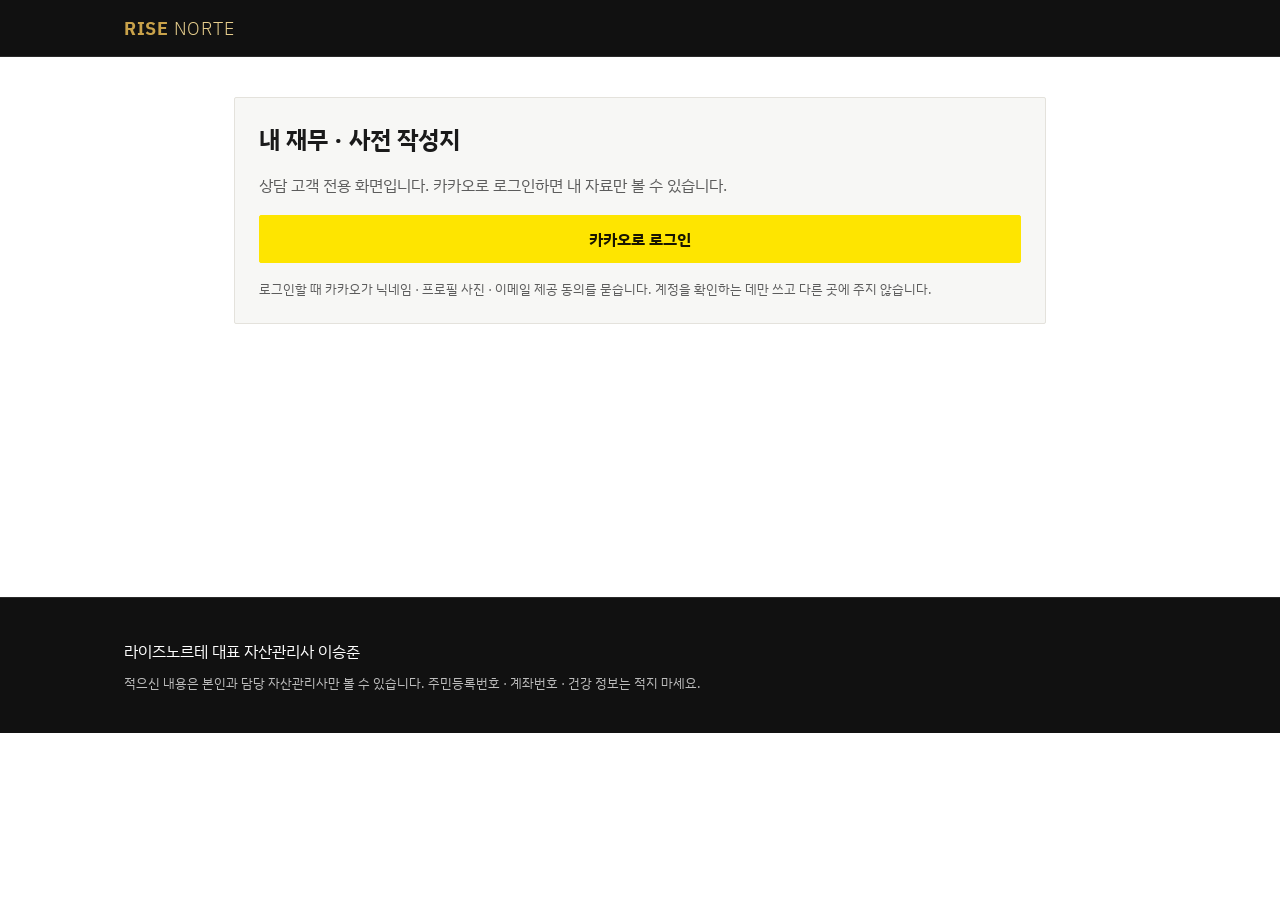
==== app/index.html @ 73eb0132 "배포본: 로그인 뒤 화면(app) 포함 Co-Authored-By: Claude Fable 5.2 <noreply@anthropic.com>" ====
<!doctype html>
<html lang="ko">
<head>
<meta charset="utf-8">
<meta name="viewport" content="width=device-width, initial-scale=1">
<meta name="robots" content="noindex, nofollow">
<title>라이즈노르테 · 내 재무</title>
<link rel="stylesheet" href="../assets/style.css">
<link rel="stylesheet" href="app.css">
</head>
<body>

<header class="top">
  <div class="wrap top-in">
    <a class="brand" href="../index.html" aria-label="라이즈노르테 처음으로"><b>RISE</b> <span>NORTE</span></a>
    <nav class="nav" aria-label="계정">
      <span class="who" id="who"></span>
      <button class="nav-btn" id="logout" type="button" hidden>로그아웃</button>
    </nav>
  </div>
</header>

<main class="wrap app" id="app" aria-live="polite">
  <p class="muted">불러오는 중입니다.</p>
</main>

<footer class="foot">
  <div class="wrap">
    <p>라이즈노르테 대표 자산관리사 이승준</p>
    <p class="foot-s">적으신 내용은 본인과 담당 자산관리사만 볼 수 있습니다. 주민등록번호 · 계좌번호 · 건강 정보는 적지 마세요.</p>
  </div>
</footer>

<script src="../assets/config.js"></script>
<script src="spec.js"></script>
<script src="app.js"></script>
</body>
</html>
---- assets/style.css ----
/* RISE NORTE 홈페이지 · 화이트 톤 + 블랙 골드 로고 (2026-11-18 사용자 결정)
   본문은 흰 바탕 · 먹색 글자, 로고가 있는 머리 · 바닥만 블랙 바탕에 골드.
   어두운 테마는 두지 않는다(항상 밝은 화면). 글꼴은 IBM Plex Sans KR. */
/* IBM Plex Sans KR · assets/fonts (SIL 오픈 폰트 라이선스 1.1 · @fontsource/ibm-plex-sans-kr 5.1.0)
   한글 파일을 먼저, 영문 파일을 뒤에 둔다(영문 · 숫자 · 기호는 뒤의 파일이 먼저 쓰인다). */
@font-face { font-family: "IBM Plex Sans KR"; font-style: normal; font-weight: 300; font-display: swap; src: url("fonts/ibm-plex-sans-kr-korean-300-normal.woff2") format("woff2"); }
@font-face { font-family: "IBM Plex Sans KR"; font-style: normal; font-weight: 300; font-display: swap; src: url("fonts/ibm-plex-sans-kr-latin-300-normal.woff2") format("woff2"); unicode-range: U+0000-00FF, U+0131, U+0152-0153, U+02BB-02BC, U+02C6, U+02DA, U+02DC, U+2000-206F, U+20AC, U+2122, U+2191, U+2193, U+2212, U+2215, U+FEFF, U+FFFD; }
@font-face { font-family: "IBM Plex Sans KR"; font-style: normal; font-weight: 400; font-display: swap; src: url("fonts/ibm-plex-sans-kr-korean-400-normal.woff2") format("woff2"); }
@font-face { font-family: "IBM Plex Sans KR"; font-style: normal; font-weight: 400; font-display: swap; src: url("fonts/ibm-plex-sans-kr-latin-400-normal.woff2") format("woff2"); unicode-range: U+0000-00FF, U+0131, U+0152-0153, U+02BB-02BC, U+02C6, U+02DA, U+02DC, U+2000-206F, U+20AC, U+2122, U+2191, U+2193, U+2212, U+2215, U+FEFF, U+FFFD; }
@font-face { font-family: "IBM Plex Sans KR"; font-style: normal; font-weight: 600; font-display: swap; src: url("fonts/ibm-plex-sans-kr-korean-600-normal.woff2") format("woff2"); }
@font-face { font-family: "IBM Plex Sans KR"; font-style: normal; font-weight: 600; font-display: swap; src: url("fonts/ibm-plex-sans-kr-latin-600-normal.woff2") format("woff2"); unicode-range: U+0000-00FF, U+0131, U+0152-0153, U+02BB-02BC, U+02C6, U+02DA, U+02DC, U+2000-206F, U+20AC, U+2122, U+2191, U+2193, U+2212, U+2215, U+FEFF, U+FFFD; }
@font-face { font-family: "IBM Plex Sans KR"; font-style: normal; font-weight: 700; font-display: swap; src: url("fonts/ibm-plex-sans-kr-korean-700-normal.woff2") format("woff2"); }
@font-face { font-family: "IBM Plex Sans KR"; font-style: normal; font-weight: 700; font-display: swap; src: url("fonts/ibm-plex-sans-kr-latin-700-normal.woff2") format("woff2"); unicode-range: U+0000-00FF, U+0131, U+0152-0153, U+02BB-02BC, U+02C6, U+02DA, U+02DC, U+2000-206F, U+20AC, U+2122, U+2191, U+2193, U+2212, U+2215, U+FEFF, U+FFFD; }

:root {
  color-scheme: light;
  --surface: #FFFFFF;
  --surface-raised: #F7F7F5;
  --ink: #1A1A1A;
  --ink-muted: #5C5C5C;
  --accent: #8A6A1F;
  --line: #E4E2DC;
  --negative: #B5481A;
  --btn-bg: #1A1A1A;
  --btn-bg-hover: #3A3A3A;
  --btn-ink: #FFFFFF;
  --focus: #C9A24A;

  /* 로고가 있는 면(머리 · 바닥): 블랙 골드 */
  --hero-bg: #111111;
  --hero-raised: #1E1E1E;
  --hero-line: #2A2A2A;
  --on-hero: #FFFFFF;
  --on-hero-muted: #BDBDBD;
  --hero-accent: #C9A24A;
  --hero-accent-strong: #E6CD8C;
  --cta-bg: #C9A24A;
  --cta-bg-hover: #E6CD8C;
  --cta-ink: #111111;

  --space-2: 8px;
  --space-4: 16px;
  --space-6: 24px;
  --space-10: 40px;
  --radius-sm: 2px;
  --radius-md: 2px;
  --radius-lg: 2px;

  --font-display: "IBM Plex Sans KR", "Apple SD Gothic Neo", "Malgun Gothic", system-ui, sans-serif;
  --font-sans: "IBM Plex Sans KR", "Apple SD Gothic Neo", "Malgun Gothic", system-ui, sans-serif;
}

/* 후킹 구역은 흰 바탕: 같은 변수를 밝은 값으로 바꿔 쓴다 */
.hero {
  --hero-bg: var(--surface);
  --hero-raised: var(--surface-raised);
  --hero-line: var(--line);
  --on-hero: var(--ink);
  --on-hero-muted: var(--ink-muted);
  --hero-accent: var(--accent);
  --hero-accent-strong: var(--ink);
  --cta-bg: var(--btn-bg);
  --cta-bg-hover: var(--btn-bg-hover);
  --cta-ink: var(--btn-ink);
  border-bottom: 1px solid var(--line);
}

* { box-sizing: border-box; }
html { scroll-behavior: smooth; scroll-padding-top: 72px; -webkit-text-size-adjust: 100%; }
@media (prefers-reduced-motion: reduce) { html { scroll-behavior: auto; } }

body {
  margin: 0;
  background: var(--surface);
  color: var(--ink);
  font-family: var(--font-sans);
  font-size: 16px;
  line-height: 27px;
  word-break: keep-all;
  overflow-wrap: anywhere;
}
h1, h2, h3, p, ul, ol, dl, dd, fieldset, blockquote { margin: 0; padding: 0; }
ul, ol { list-style: none; }
fieldset { border: 0; min-width: 0; }
a { color: inherit; }
[hidden] { display: none !important; }

.wrap { max-width: 1080px; margin: 0 auto; padding: 0 var(--space-6); }
.wrap.narrow { max-width: 680px; }
.skip { position: absolute; left: -9999px; }
.skip:focus { left: var(--space-4); top: var(--space-4); z-index: 20; background: var(--surface-raised); padding: var(--space-2) var(--space-4); }

:focus-visible { outline: 3px solid var(--focus); outline-offset: 2px; }

/* 머리 */
.top { position: sticky; top: 0; z-index: 10; background: var(--hero-bg); color: var(--on-hero); border-bottom: 1px solid var(--hero-line); }
.top-in { display: flex; align-items: center; justify-content: space-between; gap: var(--space-4); min-height: 56px; }
.brand { font-family: var(--font-display); letter-spacing: 0.04em; font-size: 18px; text-decoration: none; white-space: nowrap; color: var(--hero-accent); }
.brand b { font-weight: 700; }
.brand span { font-weight: 300; color: var(--hero-accent-strong); }
.nav { display: flex; align-items: center; gap: var(--space-2); overflow-x: auto; scrollbar-width: none; }
.nav::-webkit-scrollbar { display: none; }
.nav a { text-decoration: none; font-size: 14px; padding: 6px 10px; border-radius: var(--radius-md); white-space: nowrap; color: var(--on-hero-muted); }
.nav a:hover { color: var(--on-hero); }
.nav .nav-cta { background: var(--cta-bg); color: var(--cta-ink); font-weight: 700; }
.nav .nav-cta:hover { background: var(--cta-bg-hover); color: var(--cta-ink); }

/* 공통 */
.overline { font-family: var(--font-display); font-size: 12px; line-height: 16px; font-weight: 600; letter-spacing: 0.24em; text-transform: uppercase; color: var(--accent); margin-bottom: var(--space-4); }
h1 { font-size: 32px; line-height: 42px; font-weight: 700; }
h2 { font-size: 24px; line-height: 34px; font-weight: 700; }
h3 { font-size: 18px; line-height: 28px; font-weight: 600; }
.src { font-size: 13px; line-height: 20px; color: var(--ink-muted); }
.figure { font-family: var(--font-display); font-size: 40px; line-height: 44px; font-weight: 700; }

.btn { display: inline-flex; align-items: center; justify-content: center; min-height: 48px; padding: 0 var(--space-6); border-radius: var(--radius-md); border: 1px solid transparent; font: inherit; font-weight: 700; text-decoration: none; cursor: pointer; }
.btn-gold { background: var(--cta-bg); color: var(--cta-ink); }
.btn-gold:hover { background: var(--cta-bg-hover); }
.btn-line { border-color: var(--hero-accent); color: var(--hero-accent-strong); }
.btn-line:hover { background: var(--hero-raised); }
.btn-main { background: var(--btn-bg); color: var(--btn-ink); }
.btn-main:hover { background: var(--btn-bg-hover); }
.btn-line-dark { background: transparent; border-color: var(--ink); color: var(--ink); }
.btn-wide { width: 100%; }

/* 1. 후킹 */
.hero { background: var(--hero-bg); color: var(--on-hero); padding: 64px 0 56px; }
.hero .overline { color: var(--hero-accent); }
.hero h1 { font-size: clamp(32px, 6vw, 52px); line-height: 1.25; }
.hero .lede { margin-top: var(--space-4); max-width: 560px; color: var(--on-hero-muted); font-size: 18px; line-height: 30px; }
.actions { display: flex; flex-wrap: wrap; gap: var(--space-4); margin-top: var(--space-6); }
.stats { display: grid; grid-template-columns: repeat(3, 1fr); gap: var(--space-6); margin-top: 56px; }
.stats li { background: var(--hero-raised); border-top: 2px solid var(--hero-accent); border-radius: var(--radius-sm); padding: var(--space-6); }
.stats .figure { color: var(--hero-accent-strong); font-size: clamp(28px, 3.2vw, 40px); }
.stats .figure small { font-size: 22px; font-weight: 600; }
.stat-t { margin: var(--space-4) 0; }
.hero .src { color: var(--on-hero-muted); }
.hero-close { margin-top: var(--space-10); padding-left: var(--space-4); border-left: 2px solid var(--hero-accent); max-width: 760px; }

/* 구역 */
.sec { padding: 72px 0; }
.sec-alt { background: var(--surface-raised); border-top: 1px solid var(--line); border-bottom: 1px solid var(--line); }
.sec-lede { margin: var(--space-2) 0 var(--space-10); color: var(--ink-muted); max-width: 640px; }
.sec > .wrap > .src { margin-top: var(--space-4); }

.card { background: var(--surface-raised); border: 1px solid var(--line); border-radius: var(--radius-md); padding: var(--space-6); }
.sec-alt .card { background: var(--surface); }
.card h3 { margin-bottom: var(--space-4); }
.plain li { padding: 6px 0 6px 18px; position: relative; }
.plain li::before { content: ""; position: absolute; left: 2px; top: 17px; width: 6px; height: 6px; background: var(--accent); transform: rotate(45deg); }
.plain b { margin-right: var(--space-2); }
.grid2 { display: grid; grid-template-columns: 1fr 1fr; gap: var(--space-6); margin-top: var(--space-6); }
.grid3 { display: grid; grid-template-columns: repeat(3, 1fr); gap: var(--space-6); margin-top: var(--space-6); }

/* 2. 자가 점검 */
.checks { display: grid; grid-template-columns: 1fr 1fr; gap: var(--space-4); }
.check { display: flex; align-items: center; gap: var(--space-4); padding: var(--space-4) var(--space-6); min-height: 76px; background: var(--surface-raised); border: 1px solid var(--line); border-radius: var(--radius-md); cursor: pointer; font-weight: 600; position: relative; }
.check input { position: absolute; opacity: 0; width: 100%; height: 100%; left: 0; top: 0; margin: 0; cursor: pointer; }
.check .num { font-family: var(--font-display); font-weight: 700; color: var(--accent); flex: none; }
.check:has(input:checked) { border-color: var(--ink); box-shadow: inset 0 0 0 1px var(--ink); }
.check:has(input:checked) .num::after { content: " ✓"; }
.check:has(input:focus-visible) { outline: 3px solid var(--focus); outline-offset: 2px; }
.result { margin-top: var(--space-6); padding: var(--space-6); border: 1px dashed var(--line); border-radius: var(--radius-md); display: flex; flex-wrap: wrap; align-items: center; justify-content: space-between; gap: var(--space-4); color: var(--ink-muted); }
.result.on { border: 1px solid var(--line); border-left: 4px solid var(--accent); background: var(--surface-raised); color: var(--ink); }
.result.on .result-t { font-weight: 600; font-size: 18px; line-height: 28px; }
.result-t { flex: 1 1 320px; }

/* 3. 진행 방식 */
.steps { display: grid; grid-template-columns: repeat(5, 1fr); gap: var(--space-4); }
.steps li { background: var(--surface); border: 1px solid var(--line); border-top: 2px solid var(--accent); border-radius: var(--radius-sm); padding: var(--space-4); }
.step-n { font-family: var(--font-display); font-weight: 700; color: var(--accent); }
.steps p:last-child { color: var(--ink-muted); font-size: 14px; line-height: 22px; margin-top: 4px; }
.fee { margin-bottom: var(--space-4); }
.card-no { border-top: 2px solid var(--negative); }
.notice { margin-top: var(--space-6); padding: var(--space-6); border-left: 4px solid var(--accent); background: var(--surface); }
.notice h3 { margin-bottom: var(--space-2); }

/* 4. 사례 */
.filters { display: flex; flex-wrap: wrap; gap: var(--space-4); margin-bottom: var(--space-4); }
.filter { display: flex; flex-direction: column; gap: 4px; font-size: 13px; line-height: 20px; color: var(--ink-muted); flex: 1 1 140px; max-width: 240px; }
.count { font-size: 13px; color: var(--ink-muted); margin-bottom: var(--space-4); }
.case-list { display: grid; gap: var(--space-6); }
.case { background: var(--surface-raised); border: 1px solid var(--line); border-radius: var(--radius-md); padding: var(--space-6); display: grid; gap: var(--space-4); }
.case-head { display: flex; flex-wrap: wrap; align-items: flex-start; gap: var(--space-2) var(--space-4); }
.case-head h3 { font-size: 20px; line-height: 30px; flex: 1 1 260px; }
.badge { flex: none; margin-top: 3px; font-size: 13px; line-height: 20px; font-weight: 700; padding: 2px 10px; border: 1px solid var(--accent); color: var(--accent); border-radius: var(--radius-sm); }
.meta, .tags { display: flex; flex-wrap: wrap; gap: var(--space-2); }
.meta li { font-size: 13px; line-height: 20px; padding: 3px 10px; background: var(--surface); border: 1px solid var(--line); border-radius: var(--radius-sm); color: var(--ink-muted); }
.case-body { display: grid; gap: var(--space-2); }
.case-body b { display: inline-block; min-width: 44px; margin-right: var(--space-2); color: var(--accent); }
.ba { display: grid; grid-template-columns: repeat(3, 1fr); gap: var(--space-4); }
.ba > div { border-top: 2px solid var(--accent); background: var(--surface); padding: var(--space-4); border-radius: var(--radius-sm); }
.ba dt { font-size: 13px; line-height: 20px; color: var(--ink-muted); }
.ba dd { font-weight: 700; margin-top: 4px; }
.ba .before { color: var(--ink-muted); font-weight: 400; }
.ba .arrow { margin: 0 6px; color: var(--accent); }
.tagrow { display: flex; flex-wrap: wrap; align-items: baseline; gap: var(--space-2) var(--space-4); }
.tagrow-t { font-size: 13px; font-weight: 700; color: var(--ink-muted); flex: none; }
.tags li { font-size: 13px; line-height: 20px; padding: 2px 10px; border: 1px solid var(--line); border-radius: var(--radius-sm); }
.tags-solid li { border-color: var(--ink); font-weight: 600; }
.review { border-left: 2px solid var(--accent); padding-left: var(--space-4); }
.empty { padding: var(--space-10) var(--space-6); text-align: center; color: var(--ink-muted); border: 1px dashed var(--line); border-radius: var(--radius-md); }

/* 5. 상담 신청 */
.preview-flag { margin-bottom: var(--space-6); padding: var(--space-4); border: 1px solid var(--accent); border-radius: var(--radius-md); color: var(--accent); font-size: 14px; line-height: 22px; font-weight: 600; }
.form { display: grid; gap: var(--space-6); }
.field { display: grid; gap: var(--space-2); }
.field > label, .field > legend { font-weight: 600; }
legend { padding: 0; margin-bottom: var(--space-2); }
em { font-style: normal; font-size: 13px; color: var(--negative); margin-left: 4px; font-weight: 600; }
.opt { font-size: 13px; color: var(--ink-muted); font-weight: 400; margin-left: 4px; }
.sub { display: block; font-size: 13px; line-height: 20px; color: var(--ink-muted); }
input[type="text"], input[type="tel"], input[type="date"], select {
  width: 100%; min-height: 48px; padding: 0 var(--space-4);
  font: inherit; font-size: 16px; color: var(--ink);
  background: var(--surface); border: 1px solid var(--line); border-radius: var(--radius-md);
  color-scheme: light;
}
.sec-alt input[type="text"], .sec-alt input[type="tel"], .sec-alt input[type="date"], .sec-alt select { border-color: var(--ink-muted); }
[aria-invalid="true"] { border-color: var(--negative) !important; }
.err { font-size: 13px; line-height: 20px; color: var(--negative); font-weight: 600; }
.row2 { display: grid; grid-template-columns: 1fr 1fr; gap: var(--space-4); }
.chips { display: flex; flex-wrap: wrap; gap: var(--space-2); }
.chips label { position: relative; }
.chips input { position: absolute; opacity: 0; inset: 0; width: 100%; height: 100%; margin: 0; cursor: pointer; }
.chips span { display: inline-flex; align-items: center; min-height: 44px; padding: 0 var(--space-4); border: 1px solid var(--ink-muted); border-radius: var(--radius-md); font-size: 15px; }
.chips input:checked + span { background: var(--btn-bg); color: var(--btn-ink); border-color: var(--btn-bg); font-weight: 600; }
.chips input:focus-visible + span { outline: 3px solid var(--focus); outline-offset: 2px; }
.from-check { font-size: 13px; line-height: 20px; color: var(--ink-muted); }
.consent { padding: var(--space-6); background: var(--surface); border: 1px solid var(--line); border-radius: var(--radius-md); display: grid; gap: var(--space-4); }
.consent dl, .done dl { display: grid; grid-template-columns: 88px 1fr; gap: 6px var(--space-4); font-size: 14px; line-height: 22px; }
.consent dt, .done dt { color: var(--ink-muted); }
.agree { display: flex; gap: var(--space-2); align-items: flex-start; font-weight: 600; cursor: pointer; }
.agree input { width: 22px; height: 22px; margin: 3px 0 0; flex: none; accent-color: var(--accent); }
.done { padding: var(--space-6); background: var(--surface); border: 1px solid var(--line); border-left: 4px solid var(--accent); border-radius: var(--radius-md); display: grid; gap: var(--space-4); justify-items: start; }
.done dl { width: 100%; }

/* 바닥 */
.foot { background: var(--hero-bg); color: var(--on-hero); padding: var(--space-10) 0; border-top: 1px solid var(--hero-line); }
.brand-foot { margin-bottom: var(--space-2); }
.foot-s { font-size: 13px; line-height: 20px; color: var(--on-hero-muted); margin-top: var(--space-2); }

/* 좁은 화면 */
@media (max-width: 900px) {
  .steps { grid-template-columns: repeat(2, 1fr); }
  .grid3 { grid-template-columns: 1fr; }
  .stats { grid-template-columns: 1fr; gap: var(--space-4); margin-top: var(--space-10); }
  .stats .figure { font-size: 40px; }
}
@media (max-width: 640px) {
  .wrap { padding: 0 var(--space-4); }
  .hero { padding: 48px 0 40px; }
  .sec { padding: 48px 0; }
  .sec-lede { margin-bottom: var(--space-6); }
  .checks, .grid2, .ba { grid-template-columns: 1fr; }
  .steps { grid-template-columns: 1fr; }
  .steps li { display: grid; grid-template-columns: 44px 1fr; column-gap: var(--space-2); }
  .steps li p:last-child { grid-column: 2; }
  .check { padding: var(--space-4); }
  .top-in { gap: var(--space-2); }
  .nav { gap: 2px; }
  .nav a:not(.nav-cta) { padding: 6px 4px; font-size: 13px; }
  .nav .nav-cta { padding: 6px 8px; margin-left: 4px; }
  .brand { font-size: 15px; }
  .actions .btn { flex: 1 1 100%; }
  .case, .card, .consent { padding: var(--space-4); }
  .stat-t br, .hero h1 br { display: none; }
}
@media (max-width: 380px) {
  .row2 { grid-template-columns: 1fr; }
  .brand { font-size: 15px; }
}
---- app/app.css ----
/* 로그인 뒤 화면. 색 · 간격은 ../assets/style.css 의 변수를 그대로 쓴다. */
.app { padding-top: var(--space-10); padding-bottom: 72px; min-height: 60vh; max-width: 860px; }
.muted { color: var(--ink-muted); }
.who { font-size: 13px; color: var(--on-hero-muted); white-space: nowrap; overflow: hidden; text-overflow: ellipsis; max-width: 40vw; }
.nav-btn { font: inherit; font-size: 13px; padding: 6px 10px; background: transparent; color: var(--on-hero); border: 1px solid var(--hero-line); border-radius: var(--radius-md); cursor: pointer; }

.panel { background: var(--surface-raised); border: 1px solid var(--line); border-radius: var(--radius-md); padding: var(--space-6); display: grid; gap: var(--space-4); }
.panel h1 { font-size: 24px; line-height: 34px; }
.panel h2 { font-size: 20px; line-height: 30px; }
.btn-kakao { background: #FEE500; color: #191600; border-color: #FEE500; }
.msg { padding: var(--space-4); border-left: 4px solid var(--accent); background: var(--surface-raised); }
.msg.bad { border-left-color: var(--negative); color: var(--negative); font-weight: 600; }

/* 단계 */
.steps-nav { display: flex; gap: var(--space-2); overflow-x: auto; scrollbar-width: none; margin-bottom: var(--space-4); }
.steps-nav button { flex: none; font: inherit; font-size: 14px; white-space: nowrap; padding: 8px 12px; background: var(--surface); color: var(--ink-muted); border: 1px solid var(--line); border-radius: var(--radius-md); cursor: pointer; }
.steps-nav button[aria-current="step"] { background: var(--btn-bg); color: var(--btn-ink); border-color: var(--btn-bg); font-weight: 700; }
.steps-nav button.done::after { content: " ✓"; }
.step-head { display: flex; flex-wrap: wrap; align-items: baseline; justify-content: space-between; gap: var(--space-2); margin-bottom: var(--space-4); }
.step-head p { font-size: 13px; color: var(--ink-muted); }

.sec-box { border: 1px solid var(--line); border-radius: var(--radius-md); margin-bottom: var(--space-4); }
.sec-box > summary { cursor: pointer; padding: var(--space-4); font-weight: 700; display: flex; justify-content: space-between; gap: var(--space-4); list-style: none; }
.sec-box > summary::-webkit-details-marker { display: none; }
.sec-box > summary .sum { color: var(--accent); font-weight: 700; white-space: nowrap; }
.sec-box .sec-note { padding: 0 var(--space-4) var(--space-2); font-size: 13px; color: var(--ink-muted); }
.rows { display: grid; }
.row { display: grid; grid-template-columns: 1fr 132px; gap: var(--space-4); align-items: center; padding: 10px var(--space-4); border-top: 1px solid var(--line); }
.row label { font-size: 15px; line-height: 22px; }
.row small { display: block; font-size: 12px; line-height: 18px; color: var(--ink-muted); }
.row input[type="number"], .row input[type="text"], .row select, .wide input, .wide select, .wide textarea {
  width: 100%; min-height: 44px; padding: 0 12px; font: inherit; font-size: 16px; color: var(--ink);
  background: var(--surface); border: 1px solid var(--ink-muted); border-radius: var(--radius-md);
}
.row input[type="number"] { text-align: right; }
.row.auto input { background: var(--surface-raised); border-style: dashed; }
.row.ref { background: var(--surface-raised); }
.wide { display: grid; gap: 6px; padding: 10px var(--space-4); border-top: 1px solid var(--line); }
.wide textarea { min-height: 76px; padding: 10px 12px; resize: vertical; }
.debt { grid-template-columns: 1fr; }
.debt .cols { display: grid; grid-template-columns: repeat(4, 1fr); gap: var(--space-2); }
.debt .cols span { font-size: 12px; color: var(--ink-muted); }

.totals { border: 1px solid var(--line); border-top: 2px solid var(--accent); border-radius: var(--radius-sm); margin: var(--space-4) 0; }
.totals div { display: flex; justify-content: space-between; gap: var(--space-4); padding: 8px var(--space-4); border-top: 1px solid var(--line); }
.totals div:first-child { border-top: 0; }
.totals b { white-space: nowrap; }
.totals .big { font-weight: 700; background: var(--surface-raised); }

.goal { border-top: 1px solid var(--line); padding: var(--space-4); display: grid; gap: var(--space-2); }
.goal .cols { display: grid; grid-template-columns: 1.4fr 1fr 1fr 1fr; gap: var(--space-2); }
.goal .cols label { font-size: 12px; color: var(--ink-muted); display: grid; gap: 4px; }
.goal .cols input, .goal .cols select { width: 100%; min-height: 44px; padding: 0 10px; font: inherit; font-size: 16px; border: 1px solid var(--ink-muted); border-radius: var(--radius-md); background: var(--surface); color: var(--ink); }
.link-btn { font: inherit; font-size: 13px; background: none; border: 0; color: var(--accent); text-decoration: underline; cursor: pointer; padding: 4px 0; justify-self: start; }

.q { border-top: 1px solid var(--line); padding: var(--space-4); display: grid; gap: var(--space-2); }
.q p { font-weight: 600; }
.q .opts { display: flex; flex-wrap: wrap; gap: var(--space-2); }
.q .opts label { position: relative; }
.q .opts input { position: absolute; opacity: 0; inset: 0; width: 100%; height: 100%; margin: 0; cursor: pointer; }
.q .opts span { display: inline-flex; align-items: center; min-height: 44px; padding: 0 12px; border: 1px solid var(--ink-muted); border-radius: var(--radius-md); font-size: 15px; }
.q .opts input:checked + span { background: var(--btn-bg); color: var(--btn-ink); border-color: var(--btn-bg); font-weight: 600; }
.q .opts input:focus-visible + span { outline: 3px solid var(--focus); outline-offset: 2px; }

.ev { border-top: 1px solid var(--line); padding: var(--space-4); display: grid; gap: var(--space-2); }
.ev summary { cursor: pointer; font-weight: 600; }
.ev ol { margin: var(--space-2) 0 0 20px; padding: 0; list-style: decimal; font-size: 14px; line-height: 22px; }
.ev .tip { font-size: 13px; color: var(--ink-muted); }
.tag { display: inline-block; font-size: 12px; padding: 1px 8px; border: 1px solid var(--accent); color: var(--accent); border-radius: var(--radius-sm); margin-right: 6px; }

.savebar { position: sticky; bottom: 0; background: var(--surface); border-top: 1px solid var(--line); padding: var(--space-4) 0; display: flex; flex-wrap: wrap; align-items: center; gap: var(--space-4); margin-top: var(--space-6); }
.savebar .state { font-size: 13px; color: var(--ink-muted); flex: 1 1 160px; }
.savebar .state.dirty { color: var(--negative); font-weight: 600; }

.ratio { display: grid; grid-template-columns: 1fr auto; gap: 2px var(--space-4); padding: 10px var(--space-4); border-top: 1px solid var(--line); }
.ratio small { grid-column: 1 / -1; font-size: 12px; color: var(--ink-muted); }
.ratio b { white-space: nowrap; }

/* 담당자 */
.clients { width: 100%; border-collapse: collapse; font-size: 14px; }
.clients th, .clients td { text-align: left; padding: 10px 8px; border-bottom: 1px solid var(--line); vertical-align: middle; }
.clients th { font-size: 12px; color: var(--ink-muted); font-weight: 600; }
.clients select { min-height: 36px; font: inherit; font-size: 14px; border: 1px solid var(--ink-muted); border-radius: var(--radius-md); background: var(--surface); color: var(--ink); }
.table-wrap { overflow-x: auto; }
.tabs { display: flex; gap: var(--space-2); margin-bottom: var(--space-6); }
.tabs button { font: inherit; padding: 8px 14px; background: var(--surface); border: 1px solid var(--line); border-radius: var(--radius-md); cursor: pointer; color: var(--ink-muted); }
.tabs button[aria-pressed="true"] { background: var(--btn-bg); color: var(--btn-ink); border-color: var(--btn-bg); font-weight: 700; }
.kv { display: grid; grid-template-columns: 150px 1fr; gap: 6px var(--space-4); font-size: 14px; padding: var(--space-4); }
.kv dt { color: var(--ink-muted); }

@media (max-width: 640px) {
  .row { grid-template-columns: 1fr 112px; gap: var(--space-2); padding: 10px 12px; }
  .wide, .goal, .q, .ev { padding-left: 12px; padding-right: 12px; }
  .debt .cols, .goal .cols { grid-template-columns: 1fr 1fr; }
  .panel { padding: var(--space-4); }
  .kv { grid-template-columns: 1fr; }
}
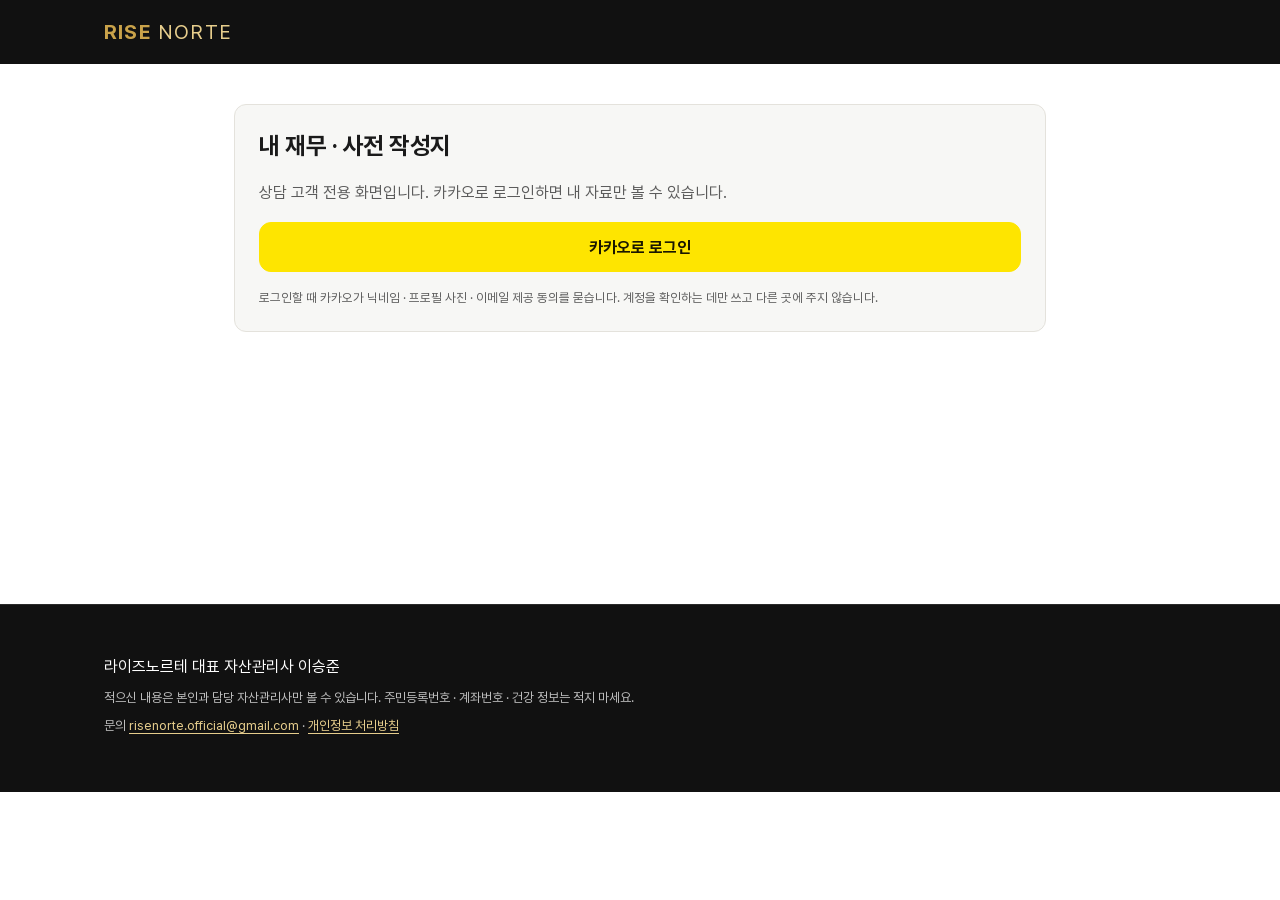
==== commit cceddbbd: "확인용 배포 갱신: 개인정보 처리방침 Co-Authored-By: Claude Fable 5.2 <noreply@anthropic.com>" ====
--- a/app/index.html
+++ b/app/index.html
@@ -28,6 +28,7 @@
   <div class="wrap">
     <p>라이즈노르테 대표 자산관리사 이승준</p>
     <p class="foot-s">적으신 내용은 본인과 담당 자산관리사만 볼 수 있습니다. 주민등록번호 · 계좌번호 · 건강 정보는 적지 마세요.</p>
+    <p class="foot-s">문의 <a href="mailto:risenorte.official@gmail.com">risenorte.official@gmail.com</a> · <a href="../index.html#privacy">개인정보 처리방침</a></p>
   </div>
 </footer>
 
--- a/assets/style.css
+++ b/assets/style.css
@@ -1,17 +1,13 @@
-/* RISE NORTE 홈페이지 · 화이트 톤 + 블랙 골드 로고 (2026-11-18 사용자 결정)
-   본문은 흰 바탕 · 먹색 글자, 로고가 있는 머리 · 바닥만 블랙 바탕에 골드.
-   어두운 테마는 두지 않는다(항상 밝은 화면). 글꼴은 IBM Plex Sans KR. */
-/* IBM Plex Sans KR · assets/fonts (SIL 오픈 폰트 라이선스 1.1 · @fontsource/ibm-plex-sans-kr 5.1.0)
-   한글 파일을 먼저, 영문 파일을 뒤에 둔다(영문 · 숫자 · 기호는 뒤의 파일이 먼저 쓰인다). */
-@font-face { font-family: "IBM Plex Sans KR"; font-style: normal; font-weight: 300; font-display: swap; src: url("fonts/ibm-plex-sans-kr-korean-300-normal.woff2") format("woff2"); }
-@font-face { font-family: "IBM Plex Sans KR"; font-style: normal; font-weight: 300; font-display: swap; src: url("fonts/ibm-plex-sans-kr-latin-300-normal.woff2") format("woff2"); unicode-range: U+0000-00FF, U+0131, U+0152-0153, U+02BB-02BC, U+02C6, U+02DA, U+02DC, U+2000-206F, U+20AC, U+2122, U+2191, U+2193, U+2212, U+2215, U+FEFF, U+FFFD; }
-@font-face { font-family: "IBM Plex Sans KR"; font-style: normal; font-weight: 400; font-display: swap; src: url("fonts/ibm-plex-sans-kr-korean-400-normal.woff2") format("woff2"); }
-@font-face { font-family: "IBM Plex Sans KR"; font-style: normal; font-weight: 400; font-display: swap; src: url("fonts/ibm-plex-sans-kr-latin-400-normal.woff2") format("woff2"); unicode-range: U+0000-00FF, U+0131, U+0152-0153, U+02BB-02BC, U+02C6, U+02DA, U+02DC, U+2000-206F, U+20AC, U+2122, U+2191, U+2193, U+2212, U+2215, U+FEFF, U+FFFD; }
-@font-face { font-family: "IBM Plex Sans KR"; font-style: normal; font-weight: 600; font-display: swap; src: url("fonts/ibm-plex-sans-kr-korean-600-normal.woff2") format("woff2"); }
-@font-face { font-family: "IBM Plex Sans KR"; font-style: normal; font-weight: 600; font-display: swap; src: url("fonts/ibm-plex-sans-kr-latin-600-normal.woff2") format("woff2"); unicode-range: U+0000-00FF, U+0131, U+0152-0153, U+02BB-02BC, U+02C6, U+02DA, U+02DC, U+2000-206F, U+20AC, U+2122, U+2191, U+2193, U+2212, U+2215, U+FEFF, U+FFFD; }
-@font-face { font-family: "IBM Plex Sans KR"; font-style: normal; font-weight: 700; font-display: swap; src: url("fonts/ibm-plex-sans-kr-korean-700-normal.woff2") format("woff2"); }
-@font-face { font-family: "IBM Plex Sans KR"; font-style: normal; font-weight: 700; font-display: swap; src: url("fonts/ibm-plex-sans-kr-latin-700-normal.woff2") format("woff2"); unicode-range: U+0000-00FF, U+0131, U+0152-0153, U+02BB-02BC, U+02C6, U+02DA, U+02DC, U+2000-206F, U+20AC, U+2122, U+2191, U+2193, U+2212, U+2215, U+FEFF, U+FFFD; }
-
+/* RISE NORTE 홈페이지 · 화이트 톤 + 블랙 골드
+   구성은 재무상담 사이트들의 흔한 틀을 따른다: 알림 띠 · 위 메뉴(누르면 그 화면만) · 가운데 정렬 첫 화면 · 숫자 카드 ·
+   둥근 카드와 옅은 그림자 · 영문 구역 라벨 · 번호 단계 · 자주 묻는 질문 · 마무리 띠 · 휴대폰 오른쪽 아래 신청 버튼.
+   어두운 테마는 두지 않는다. 글꼴은 Pretendard(assets/fonts · SIL OFL 1.1 · orioncactus/pretendard v1.3.9). */
+@font-face { font-family: "Pretendard"; font-style: normal; font-weight: 400; font-display: swap; src: url("fonts/Pretendard-Regular.woff2") format("woff2"); }
+@font-face { font-family: "Pretendard"; font-style: normal; font-weight: 500; font-display: swap; src: url("fonts/Pretendard-Medium.woff2") format("woff2"); }
+@font-face { font-family: "Pretendard"; font-style: normal; font-weight: 600; font-display: swap; src: url("fonts/Pretendard-SemiBold.woff2") format("woff2"); }
+@font-face { font-family: "Pretendard"; font-style: normal; font-weight: 700; font-display: swap; src: url("fonts/Pretendard-Bold.woff2") format("woff2"); }
+
+/* 색 · 간격 · 모서리. 화면의 모든 값은 여기 변수에서만 가져온다. */
 :root {
   color-scheme: light;
   --surface: #FFFFFF;
@@ -19,6 +15,8 @@
   --ink: #1A1A1A;
   --ink-muted: #5C5C5C;
   --accent: #8A6A1F;
+  --accent-tint: #FAF6EA;
+  --accent-line: #EADFC0;
   --line: #E4E2DC;
   --negative: #B5481A;
   --btn-bg: #1A1A1A;
@@ -26,7 +24,7 @@
   --btn-ink: #FFFFFF;
   --focus: #C9A24A;
 
-  /* 로고가 있는 면(머리 · 바닥): 블랙 골드 */
+  /* 로고가 있는 면(알림 띠 · 머리 · 마무리 띠 · 바닥): 블랙 골드 */
   --hero-bg: #111111;
   --hero-raised: #1E1E1E;
   --hero-line: #2A2A2A;
@@ -34,40 +32,24 @@
   --on-hero-muted: #BDBDBD;
   --hero-accent: #C9A24A;
   --hero-accent-strong: #E6CD8C;
-  --cta-bg: #C9A24A;
-  --cta-bg-hover: #E6CD8C;
-  --cta-ink: #111111;
 
   --space-2: 8px;
   --space-4: 16px;
   --space-6: 24px;
   --space-10: 40px;
-  --radius-sm: 2px;
-  --radius-md: 2px;
-  --radius-lg: 2px;
-
-  --font-display: "IBM Plex Sans KR", "Apple SD Gothic Neo", "Malgun Gothic", system-ui, sans-serif;
-  --font-sans: "IBM Plex Sans KR", "Apple SD Gothic Neo", "Malgun Gothic", system-ui, sans-serif;
-}
-
-/* 후킹 구역은 흰 바탕: 같은 변수를 밝은 값으로 바꿔 쓴다 */
-.hero {
-  --hero-bg: var(--surface);
-  --hero-raised: var(--surface-raised);
-  --hero-line: var(--line);
-  --on-hero: var(--ink);
-  --on-hero-muted: var(--ink-muted);
-  --hero-accent: var(--accent);
-  --hero-accent-strong: var(--ink);
-  --cta-bg: var(--btn-bg);
-  --cta-bg-hover: var(--btn-bg-hover);
-  --cta-ink: var(--btn-ink);
-  border-bottom: 1px solid var(--line);
+  --radius-sm: 8px;
+  --radius-md: 12px;
+  --radius-lg: 20px;
+  --shadow: 0 10px 30px rgba(17, 17, 17, 0.06), 0 1px 2px rgba(17, 17, 17, 0.04);
+  --shadow-sm: 0 2px 10px rgba(17, 17, 17, 0.05);
+
+  --font-display: "Pretendard", "Apple SD Gothic Neo", "Malgun Gothic", system-ui, sans-serif;
+  --font-sans: "Pretendard", "Apple SD Gothic Neo", "Malgun Gothic", system-ui, sans-serif;
 }
 
 * { box-sizing: border-box; }
-html { scroll-behavior: smooth; scroll-padding-top: 72px; -webkit-text-size-adjust: 100%; }
-@media (prefers-reduced-motion: reduce) { html { scroll-behavior: auto; } }
+html { scroll-behavior: smooth; scroll-padding-top: 76px; -webkit-text-size-adjust: 100%; }
+@media (prefers-reduced-motion: reduce) { html { scroll-behavior: auto; } * { transition: none !important; } }
 
 body {
   margin: 0;
@@ -75,198 +57,295 @@
   color: var(--ink);
   font-family: var(--font-sans);
   font-size: 16px;
-  line-height: 27px;
+  line-height: 1.7;
   word-break: keep-all;
   overflow-wrap: anywhere;
-}
-h1, h2, h3, p, ul, ol, dl, dd, fieldset, blockquote { margin: 0; padding: 0; }
+  -webkit-font-smoothing: antialiased;
+}
+h1, h2, h3, h4, p, ul, ol, dl, dd, fieldset, blockquote { margin: 0; padding: 0; }
 ul, ol { list-style: none; }
 fieldset { border: 0; min-width: 0; }
 a { color: inherit; }
+em { font-style: normal; }
 [hidden] { display: none !important; }
 
-.wrap { max-width: 1080px; margin: 0 auto; padding: 0 var(--space-6); }
+.wrap { max-width: 1120px; margin: 0 auto; padding: 0 var(--space-6); }
 .wrap.narrow { max-width: 680px; }
+.wrap.narrow-md { max-width: 820px; }
+.center { text-align: center; }
 .skip { position: absolute; left: -9999px; }
-.skip:focus { left: var(--space-4); top: var(--space-4); z-index: 20; background: var(--surface-raised); padding: var(--space-2) var(--space-4); }
-
+.skip:focus { left: var(--space-4); top: var(--space-4); z-index: 30; background: var(--surface); padding: var(--space-2) var(--space-4); border-radius: var(--radius-sm); }
 :focus-visible { outline: 3px solid var(--focus); outline-offset: 2px; }
 
-/* 머리 */
-.top { position: sticky; top: 0; z-index: 10; background: var(--hero-bg); color: var(--on-hero); border-bottom: 1px solid var(--hero-line); }
-.top-in { display: flex; align-items: center; justify-content: space-between; gap: var(--space-4); min-height: 56px; }
-.brand { font-family: var(--font-display); letter-spacing: 0.04em; font-size: 18px; text-decoration: none; white-space: nowrap; color: var(--hero-accent); }
+/* 알림 띠 · 머리 */
+.notice-bar { background: var(--hero-bg); color: var(--hero-accent-strong); text-align: center; font-size: 13px; line-height: 20px; padding: 8px var(--space-4); border-bottom: 1px solid var(--hero-line); }
+.top { position: sticky; top: 0; z-index: 20; background: var(--hero-bg); color: var(--on-hero); }
+.top-in { display: flex; align-items: center; justify-content: space-between; gap: var(--space-4); min-height: 64px; }
+.brand { font-family: var(--font-display); letter-spacing: 0.06em; font-size: 20px; text-decoration: none; white-space: nowrap; color: var(--hero-accent); }
 .brand b { font-weight: 700; }
-.brand span { font-weight: 300; color: var(--hero-accent-strong); }
-.nav { display: flex; align-items: center; gap: var(--space-2); overflow-x: auto; scrollbar-width: none; }
+.brand span { font-weight: 400; color: var(--hero-accent-strong); }
+.nav { display: flex; align-items: center; gap: 2px; margin-left: auto; overflow-x: auto; scrollbar-width: none; }
 .nav::-webkit-scrollbar { display: none; }
-.nav a { text-decoration: none; font-size: 14px; padding: 6px 10px; border-radius: var(--radius-md); white-space: nowrap; color: var(--on-hero-muted); }
-.nav a:hover { color: var(--on-hero); }
-.nav .nav-cta { background: var(--cta-bg); color: var(--cta-ink); font-weight: 700; }
-.nav .nav-cta:hover { background: var(--cta-bg-hover); color: var(--cta-ink); }
-
-/* 공통 */
-.overline { font-family: var(--font-display); font-size: 12px; line-height: 16px; font-weight: 600; letter-spacing: 0.24em; text-transform: uppercase; color: var(--accent); margin-bottom: var(--space-4); }
-h1 { font-size: 32px; line-height: 42px; font-weight: 700; }
-h2 { font-size: 24px; line-height: 34px; font-weight: 700; }
-h3 { font-size: 18px; line-height: 28px; font-weight: 600; }
-.src { font-size: 13px; line-height: 20px; color: var(--ink-muted); }
-.figure { font-family: var(--font-display); font-size: 40px; line-height: 44px; font-weight: 700; }
-
-.btn { display: inline-flex; align-items: center; justify-content: center; min-height: 48px; padding: 0 var(--space-6); border-radius: var(--radius-md); border: 1px solid transparent; font: inherit; font-weight: 700; text-decoration: none; cursor: pointer; }
-.btn-gold { background: var(--cta-bg); color: var(--cta-ink); }
-.btn-gold:hover { background: var(--cta-bg-hover); }
-.btn-line { border-color: var(--hero-accent); color: var(--hero-accent-strong); }
-.btn-line:hover { background: var(--hero-raised); }
-.btn-main { background: var(--btn-bg); color: var(--btn-ink); }
+.nav a { position: relative; text-decoration: none; font-size: 15.5px; font-weight: 500; padding: 10px 14px; border-radius: 10px; white-space: nowrap; color: var(--on-hero-muted); transition: color .15s, background .15s; }
+.nav a:hover { color: var(--on-hero); background: var(--hero-raised); }
+.nav a[aria-current="page"] { color: var(--hero-accent-strong); font-weight: 700; }
+.nav a[aria-current="page"]::after { content: ""; position: absolute; left: 14px; right: 14px; bottom: 2px; height: 2px; border-radius: 2px; background: var(--hero-accent); }
+.nav-cta { flex: none; text-decoration: none; background: var(--hero-accent); color: #111111; font-weight: 700; font-size: 15px; padding: 10px 20px; border-radius: 999px; white-space: nowrap; transition: background .15s; }
+.nav-cta:hover { background: var(--hero-accent-strong); }
+main { min-height: 62vh; }
+
+/* 공통 글자 */
+.overline { display: inline-block; font-size: 12px; line-height: 16px; font-weight: 700; letter-spacing: 0.18em; color: var(--accent); background: var(--accent-tint); border: 1px solid var(--accent-line); border-radius: 999px; padding: 6px 14px; margin-bottom: var(--space-4); }
+h1 { font-size: clamp(34px, 6.2vw, 60px); line-height: 1.22; font-weight: 700; letter-spacing: -0.02em; }
+h2 { font-size: clamp(26px, 3.8vw, 38px); line-height: 1.32; font-weight: 700; letter-spacing: -0.015em; }
+h3 { font-size: 19px; line-height: 1.45; font-weight: 700; }
+h4 { font-size: 17px; line-height: 1.45; font-weight: 700; }
+h1 em, h2 em { color: var(--accent); }
+.src { font-size: 12.5px; line-height: 19px; color: var(--ink-muted); }
+.figure { font-family: var(--font-display); font-size: 44px; line-height: 1.1; font-weight: 700; letter-spacing: -0.02em; }
+
+/* 버튼 */
+.btn { display: inline-flex; align-items: center; justify-content: center; min-height: 50px; padding: 0 var(--space-6); border-radius: var(--radius-md); border: 1px solid transparent; font: inherit; font-weight: 700; text-decoration: none; cursor: pointer; transition: background .15s, transform .15s, box-shadow .15s; }
+.btn:hover { transform: translateY(-1px); }
+.btn-lg { min-height: 58px; padding: 0 34px; font-size: 17px; border-radius: 14px; }
+.btn-main { background: var(--btn-bg); color: var(--btn-ink); box-shadow: 0 8px 20px rgba(17, 17, 17, 0.18); }
 .btn-main:hover { background: var(--btn-bg-hover); }
+.btn-ghost { background: var(--surface); color: var(--ink); border-color: var(--line); }
+.btn-ghost:hover { border-color: var(--ink); }
+.btn-gold { background: var(--hero-accent); color: #111111; }
+.btn-gold:hover { background: var(--hero-accent-strong); }
 .btn-line-dark { background: transparent; border-color: var(--ink); color: var(--ink); }
 .btn-wide { width: 100%; }
 
 /* 1. 후킹 */
-.hero { background: var(--hero-bg); color: var(--on-hero); padding: 64px 0 56px; }
-.hero .overline { color: var(--hero-accent); }
-.hero h1 { font-size: clamp(32px, 6vw, 52px); line-height: 1.25; }
-.hero .lede { margin-top: var(--space-4); max-width: 560px; color: var(--on-hero-muted); font-size: 18px; line-height: 30px; }
-.actions { display: flex; flex-wrap: wrap; gap: var(--space-4); margin-top: var(--space-6); }
-.stats { display: grid; grid-template-columns: repeat(3, 1fr); gap: var(--space-6); margin-top: 56px; }
-.stats li { background: var(--hero-raised); border-top: 2px solid var(--hero-accent); border-radius: var(--radius-sm); padding: var(--space-6); }
-.stats .figure { color: var(--hero-accent-strong); font-size: clamp(28px, 3.2vw, 40px); }
-.stats .figure small { font-size: 22px; font-weight: 600; }
-.stat-t { margin: var(--space-4) 0; }
-.hero .src { color: var(--on-hero-muted); }
-.hero-close { margin-top: var(--space-10); padding-left: var(--space-4); border-left: 2px solid var(--hero-accent); max-width: 760px; }
+.hero { background: linear-gradient(180deg, #FFFFFF 0%, #FBF9F3 100%); padding: 88px 0 80px; text-align: center; border-bottom: 1px solid var(--line); }
+.pill { display: inline-flex; align-items: center; gap: 8px; font-size: 14px; font-weight: 700; color: var(--accent); background: var(--accent-tint); border: 1px solid var(--accent-line); border-radius: 999px; padding: 8px 18px; margin-bottom: var(--space-6); }
+.pill::before { content: ""; width: 7px; height: 7px; border-radius: 50%; background: var(--hero-accent); }
+.hero .lede { margin: var(--space-6) auto 0; max-width: 620px; color: var(--ink-muted); font-size: 18px; line-height: 1.75; }
+.actions { display: flex; flex-wrap: wrap; justify-content: center; gap: var(--space-4); margin-top: var(--space-10); }
+.stats { display: grid; grid-template-columns: repeat(3, 1fr); gap: var(--space-6); margin-top: 72px; text-align: left; }
+.stats li { background: var(--surface); border: 1px solid var(--line); border-radius: var(--radius-lg); padding: 28px; box-shadow: var(--shadow); display: grid; gap: 10px; align-content: start; }
+.stat-k { font-size: 13.5px; font-weight: 700; color: var(--accent); }
+.stats .figure { color: var(--accent); font-size: 54px; }
+.stats .figure small { font-size: 26px; font-weight: 700; margin-left: 2px; }
+.stats .figure i { font-style: normal; color: var(--hero-accent); font-weight: 400; }
+.stat-t { font-size: 15.5px; font-weight: 600; }
+.hero-close { margin: 48px auto 0; max-width: 720px; color: var(--ink-muted); font-size: 15.5px; }
 
 /* 구역 */
-.sec { padding: 72px 0; }
-.sec-alt { background: var(--surface-raised); border-top: 1px solid var(--line); border-bottom: 1px solid var(--line); }
-.sec-lede { margin: var(--space-2) 0 var(--space-10); color: var(--ink-muted); max-width: 640px; }
-.sec > .wrap > .src { margin-top: var(--space-4); }
-
-.card { background: var(--surface-raised); border: 1px solid var(--line); border-radius: var(--radius-md); padding: var(--space-6); }
-.sec-alt .card { background: var(--surface); }
-.card h3 { margin-bottom: var(--space-4); }
-.plain li { padding: 6px 0 6px 18px; position: relative; }
-.plain li::before { content: ""; position: absolute; left: 2px; top: 17px; width: 6px; height: 6px; background: var(--accent); transform: rotate(45deg); }
-.plain b { margin-right: var(--space-2); }
-.grid2 { display: grid; grid-template-columns: 1fr 1fr; gap: var(--space-6); margin-top: var(--space-6); }
-.grid3 { display: grid; grid-template-columns: repeat(3, 1fr); gap: var(--space-6); margin-top: var(--space-6); }
+.sec { padding: 104px 0; text-align: center; }
+.sec-alt { background: var(--surface-raised); }
+.sec-lede { margin: var(--space-4) auto 56px; color: var(--ink-muted); max-width: 640px; font-size: 17px; }
+.sec .src.center { margin-top: var(--space-6); }
+.sub-h { margin: 72px 0 var(--space-6); font-size: 22px; }
+
+.card { background: var(--surface); border: 1px solid var(--line); border-radius: 16px; padding: 28px; box-shadow: var(--shadow-sm); text-align: left; }
+.grid3 { display: grid; grid-template-columns: repeat(3, 1fr); gap: var(--space-6); }
+.cards4 { display: grid; grid-template-columns: repeat(4, 1fr); gap: var(--space-6); }
+.cards4 .card { display: grid; gap: 8px; align-content: start; }
+.cards4 p { color: var(--ink-muted); font-size: 14.5px; }
+.ico { width: 52px; height: 52px; border-radius: 14px; background: var(--accent-tint); border: 1px solid var(--accent-line); display: grid; place-items: center; margin-bottom: 8px; }
+.ico svg { width: 26px; height: 26px; fill: none; stroke: var(--accent); stroke-width: 1.6; stroke-linecap: round; stroke-linejoin: round; }
+.tiles .tile { display: grid; gap: 8px; align-content: start; height: 100%; text-decoration: none; color: inherit; position: relative; transition: transform .15s, box-shadow .15s, border-color .15s; }
+.tiles .tile:hover { transform: translateY(-2px); box-shadow: var(--shadow); border-color: var(--accent-line); }
+.tiles .go { position: absolute; right: 22px; top: 26px; color: var(--accent); font-weight: 700; }
+.card-k { font-size: 12.5px; font-weight: 700; color: var(--accent); letter-spacing: 0.04em; margin-bottom: 4px; }
+.card-list h3 { margin-bottom: var(--space-4); font-size: 21px; }
+.card-no { border-top: 3px solid var(--negative); }
+.ticks { display: grid; gap: 12px; }
+.ticks li { position: relative; padding-left: 30px; font-size: 15.5px; line-height: 1.6; }
+.ticks li::before { content: ""; position: absolute; left: 0; top: 3px; width: 20px; height: 20px; border-radius: 50%; background: var(--accent-tint); border: 1px solid var(--accent-line); }
+.ticks li::after { content: ""; position: absolute; left: 6px; top: 8px; width: 8px; height: 5px; border-left: 2px solid var(--accent); border-bottom: 2px solid var(--accent); transform: rotate(-45deg); }
+.ticks-no li::before { background: #FBEDE6; border-color: #F0D5C9; }
+.ticks-no li::after { left: 5px; top: 12px; width: 10px; height: 0; border-left: 0; border-bottom: 2px solid var(--negative); transform: none; }
 
 /* 2. 자가 점검 */
-.checks { display: grid; grid-template-columns: 1fr 1fr; gap: var(--space-4); }
-.check { display: flex; align-items: center; gap: var(--space-4); padding: var(--space-4) var(--space-6); min-height: 76px; background: var(--surface-raised); border: 1px solid var(--line); border-radius: var(--radius-md); cursor: pointer; font-weight: 600; position: relative; }
-.check input { position: absolute; opacity: 0; width: 100%; height: 100%; left: 0; top: 0; margin: 0; cursor: pointer; }
-.check .num { font-family: var(--font-display); font-weight: 700; color: var(--accent); flex: none; }
-.check:has(input:checked) { border-color: var(--ink); box-shadow: inset 0 0 0 1px var(--ink); }
-.check:has(input:checked) .num::after { content: " ✓"; }
+.checks { display: grid; gap: var(--space-4); text-align: left; }
+.check { display: flex; align-items: center; gap: var(--space-4); padding: 22px 24px; background: var(--surface); border: 1px solid var(--line); border-radius: 16px; box-shadow: var(--shadow-sm); cursor: pointer; position: relative; transition: border-color .15s, box-shadow .15s, transform .15s; }
+.check:hover { transform: translateY(-1px); box-shadow: var(--shadow); }
+.check input { position: absolute; opacity: 0; inset: 0; width: 100%; height: 100%; margin: 0; cursor: pointer; }
+.check .num { font-family: var(--font-display); font-weight: 700; font-size: 15px; color: var(--accent); background: var(--accent-tint); border: 1px solid var(--accent-line); border-radius: 10px; padding: 6px 10px; flex: none; }
+.check-t { flex: 1; font-weight: 600; font-size: 17px; line-height: 1.5; }
+.tick { flex: none; width: 28px; height: 28px; border-radius: 50%; border: 2px solid var(--line); position: relative; transition: background .15s, border-color .15s; }
+.check:has(input:checked) { border-color: var(--ink); box-shadow: 0 0 0 1px var(--ink), var(--shadow); }
+.check:has(input:checked) .tick { background: var(--ink); border-color: var(--ink); }
+.check:has(input:checked) .tick::after { content: ""; position: absolute; left: 7px; top: 8px; width: 10px; height: 6px; border-left: 2.5px solid var(--hero-accent); border-bottom: 2.5px solid var(--hero-accent); transform: rotate(-45deg); }
 .check:has(input:focus-visible) { outline: 3px solid var(--focus); outline-offset: 2px; }
-.result { margin-top: var(--space-6); padding: var(--space-6); border: 1px dashed var(--line); border-radius: var(--radius-md); display: flex; flex-wrap: wrap; align-items: center; justify-content: space-between; gap: var(--space-4); color: var(--ink-muted); }
-.result.on { border: 1px solid var(--line); border-left: 4px solid var(--accent); background: var(--surface-raised); color: var(--ink); }
-.result.on .result-t { font-weight: 600; font-size: 18px; line-height: 28px; }
+.result { margin-top: var(--space-6); padding: 24px 28px; border: 1px dashed var(--line); border-radius: 16px; display: flex; flex-wrap: wrap; align-items: center; justify-content: space-between; gap: var(--space-4); color: var(--ink-muted); text-align: left; background: var(--surface); }
+.result.on { border: 1px solid var(--accent-line); background: var(--accent-tint); color: var(--ink); }
+.result.on .result-t { font-weight: 700; font-size: 17.5px; line-height: 1.55; }
 .result-t { flex: 1 1 320px; }
 
 /* 3. 진행 방식 */
-.steps { display: grid; grid-template-columns: repeat(5, 1fr); gap: var(--space-4); }
-.steps li { background: var(--surface); border: 1px solid var(--line); border-top: 2px solid var(--accent); border-radius: var(--radius-sm); padding: var(--space-4); }
-.step-n { font-family: var(--font-display); font-weight: 700; color: var(--accent); }
-.steps p:last-child { color: var(--ink-muted); font-size: 14px; line-height: 22px; margin-top: 4px; }
-.fee { margin-bottom: var(--space-4); }
-.card-no { border-top: 2px solid var(--negative); }
-.notice { margin-top: var(--space-6); padding: var(--space-6); border-left: 4px solid var(--accent); background: var(--surface); }
-.notice h3 { margin-bottom: var(--space-2); }
+.steps { display: grid; gap: 14px; text-align: left; max-width: 920px; margin: 0 auto; }
+.steps li { position: relative; background: var(--surface); border: 1px solid var(--line); border-radius: 16px; padding: 22px 24px; box-shadow: var(--shadow-sm); display: grid; grid-template-columns: 46px 1fr 190px; column-gap: 20px; align-items: center; }
+.step-n { width: 42px; height: 42px; border-radius: 50%; background: var(--hero-bg); color: var(--hero-accent); font-family: var(--font-display); font-weight: 700; font-size: 17px; display: grid; place-items: center; }
+.step-b h3 { margin-bottom: 4px; }
+.step-b p { color: var(--ink-muted); font-size: 15px; line-height: 1.65; }
+.step-do { font-size: 14.5px; font-weight: 600; background: var(--accent-tint); border: 1px solid var(--accent-line); border-radius: var(--radius-md); padding: 10px 14px; }
+.step-do b { display: block; font-size: 12px; color: var(--accent); font-weight: 700; margin-bottom: 2px; }
+.steps li:not(:last-child)::after { content: ""; position: absolute; left: 41px; bottom: -12px; width: 9px; height: 9px; border-right: 2px solid var(--hero-accent); border-bottom: 2px solid var(--hero-accent); transform: rotate(45deg); z-index: 1; }
+
+/* 상담료 */
+.fee { margin-top: var(--space-6); background: var(--surface); color: var(--ink); border: 1px solid var(--accent-line); border-top: 3px solid var(--hero-accent); border-radius: var(--radius-lg); padding: 40px; display: grid; grid-template-columns: 300px 1fr; gap: var(--space-10); align-items: center; text-align: left; box-shadow: var(--shadow); }
+.fee .figure { color: var(--accent); margin: 6px 0 10px; }
+.fee-s { color: var(--ink-muted); font-size: 14.5px; }
 
 /* 4. 사례 */
-.filters { display: flex; flex-wrap: wrap; gap: var(--space-4); margin-bottom: var(--space-4); }
-.filter { display: flex; flex-direction: column; gap: 4px; font-size: 13px; line-height: 20px; color: var(--ink-muted); flex: 1 1 140px; max-width: 240px; }
+.filters { display: flex; flex-wrap: wrap; justify-content: center; gap: var(--space-4); margin-bottom: var(--space-4); }
+.filter { display: flex; flex-direction: column; gap: 4px; font-size: 13px; line-height: 20px; color: var(--ink-muted); flex: 1 1 140px; max-width: 220px; text-align: left; }
 .count { font-size: 13px; color: var(--ink-muted); margin-bottom: var(--space-4); }
-.case-list { display: grid; gap: var(--space-6); }
-.case { background: var(--surface-raised); border: 1px solid var(--line); border-radius: var(--radius-md); padding: var(--space-6); display: grid; gap: var(--space-4); }
+.case-list { display: grid; gap: var(--space-6); text-align: left; }
+.case { background: var(--surface); border: 1px solid var(--line); border-radius: var(--radius-lg); padding: 32px; display: grid; gap: var(--space-4); box-shadow: var(--shadow); }
 .case-head { display: flex; flex-wrap: wrap; align-items: flex-start; gap: var(--space-2) var(--space-4); }
-.case-head h3 { font-size: 20px; line-height: 30px; flex: 1 1 260px; }
-.badge { flex: none; margin-top: 3px; font-size: 13px; line-height: 20px; font-weight: 700; padding: 2px 10px; border: 1px solid var(--accent); color: var(--accent); border-radius: var(--radius-sm); }
+.case-head h3 { font-size: 21px; line-height: 1.45; flex: 1 1 260px; }
+.badge { flex: none; margin-top: 4px; font-size: 13px; line-height: 20px; font-weight: 700; padding: 2px 12px; border: 1px solid var(--accent-line); background: var(--accent-tint); color: var(--accent); border-radius: 999px; }
 .meta, .tags { display: flex; flex-wrap: wrap; gap: var(--space-2); }
-.meta li { font-size: 13px; line-height: 20px; padding: 3px 10px; background: var(--surface); border: 1px solid var(--line); border-radius: var(--radius-sm); color: var(--ink-muted); }
+.meta li { font-size: 13px; line-height: 20px; padding: 4px 12px; background: var(--surface-raised); border: 1px solid var(--line); border-radius: 999px; color: var(--ink-muted); }
 .case-body { display: grid; gap: var(--space-2); }
 .case-body b { display: inline-block; min-width: 44px; margin-right: var(--space-2); color: var(--accent); }
 .ba { display: grid; grid-template-columns: repeat(3, 1fr); gap: var(--space-4); }
-.ba > div { border-top: 2px solid var(--accent); background: var(--surface); padding: var(--space-4); border-radius: var(--radius-sm); }
+.ba > div { background: var(--accent-tint); border: 1px solid var(--accent-line); padding: var(--space-4); border-radius: var(--radius-md); }
 .ba dt { font-size: 13px; line-height: 20px; color: var(--ink-muted); }
 .ba dd { font-weight: 700; margin-top: 4px; }
 .ba .before { color: var(--ink-muted); font-weight: 400; }
 .ba .arrow { margin: 0 6px; color: var(--accent); }
 .tagrow { display: flex; flex-wrap: wrap; align-items: baseline; gap: var(--space-2) var(--space-4); }
 .tagrow-t { font-size: 13px; font-weight: 700; color: var(--ink-muted); flex: none; }
-.tags li { font-size: 13px; line-height: 20px; padding: 2px 10px; border: 1px solid var(--line); border-radius: var(--radius-sm); }
+.tags li { font-size: 13px; line-height: 20px; padding: 3px 12px; border: 1px solid var(--line); border-radius: 999px; }
 .tags-solid li { border-color: var(--ink); font-weight: 600; }
-.review { border-left: 2px solid var(--accent); padding-left: var(--space-4); }
-.empty { padding: var(--space-10) var(--space-6); text-align: center; color: var(--ink-muted); border: 1px dashed var(--line); border-radius: var(--radius-md); }
+.review { border-left: 3px solid var(--hero-accent); padding-left: var(--space-4); }
+.empty { padding: 56px var(--space-6); text-align: center; color: var(--ink-muted); border: 1px dashed var(--line); border-radius: var(--radius-lg); background: var(--surface-raised); }
+
+/* 자주 묻는 질문 */
+.faq { display: grid; gap: 12px; text-align: left; margin-top: 48px; }
+.faq details { background: var(--surface); border: 1px solid var(--line); border-radius: 14px; box-shadow: var(--shadow-sm); }
+.faq summary { cursor: pointer; list-style: none; padding: 20px 56px 20px 24px; font-weight: 700; font-size: 17px; position: relative; }
+.faq summary::-webkit-details-marker { display: none; }
+.faq summary::after { content: ""; position: absolute; right: 26px; top: 26px; width: 9px; height: 9px; border-right: 2px solid var(--accent); border-bottom: 2px solid var(--accent); transform: rotate(45deg); transition: transform .15s; }
+.faq details[open] summary::after { transform: rotate(-135deg); top: 30px; }
+.faq details p { padding: 0 24px 22px; color: var(--ink-muted); }
 
 /* 5. 상담 신청 */
-.preview-flag { margin-bottom: var(--space-6); padding: var(--space-4); border: 1px solid var(--accent); border-radius: var(--radius-md); color: var(--accent); font-size: 14px; line-height: 22px; font-weight: 600; }
-.form { display: grid; gap: var(--space-6); }
+.preview-flag { margin-bottom: var(--space-6); padding: var(--space-4) 20px; border: 1px solid var(--accent-line); background: var(--accent-tint); border-radius: var(--radius-md); color: var(--accent); font-size: 14.5px; line-height: 1.6; font-weight: 600; text-align: left; }
+.form { display: grid; gap: var(--space-6); text-align: left; background: var(--surface); border: 1px solid var(--line); border-radius: var(--radius-lg); padding: 36px; box-shadow: var(--shadow); }
 .field { display: grid; gap: var(--space-2); }
-.field > label, .field > legend { font-weight: 600; }
+.field > label, .field > legend { font-weight: 700; }
 legend { padding: 0; margin-bottom: var(--space-2); }
-em { font-style: normal; font-size: 13px; color: var(--negative); margin-left: 4px; font-weight: 600; }
+.field em, .agree em { font-size: 12.5px; color: var(--negative); margin-left: 4px; font-weight: 700; }
 .opt { font-size: 13px; color: var(--ink-muted); font-weight: 400; margin-left: 4px; }
 .sub { display: block; font-size: 13px; line-height: 20px; color: var(--ink-muted); }
 input[type="text"], input[type="tel"], input[type="date"], select {
-  width: 100%; min-height: 48px; padding: 0 var(--space-4);
+  width: 100%; min-height: 52px; padding: 0 var(--space-4);
   font: inherit; font-size: 16px; color: var(--ink);
-  background: var(--surface); border: 1px solid var(--line); border-radius: var(--radius-md);
-  color-scheme: light;
-}
-.sec-alt input[type="text"], .sec-alt input[type="tel"], .sec-alt input[type="date"], .sec-alt select { border-color: var(--ink-muted); }
+  background: var(--surface); border: 1px solid #C9C7C0; border-radius: var(--radius-md);
+  color-scheme: light; transition: border-color .15s, box-shadow .15s;
+}
+input:focus, select:focus { outline: none; border-color: var(--ink); box-shadow: 0 0 0 3px rgba(201, 162, 74, 0.35); }
 [aria-invalid="true"] { border-color: var(--negative) !important; }
 .err { font-size: 13px; line-height: 20px; color: var(--negative); font-weight: 600; }
 .row2 { display: grid; grid-template-columns: 1fr 1fr; gap: var(--space-4); }
 .chips { display: flex; flex-wrap: wrap; gap: var(--space-2); }
 .chips label { position: relative; }
 .chips input { position: absolute; opacity: 0; inset: 0; width: 100%; height: 100%; margin: 0; cursor: pointer; }
-.chips span { display: inline-flex; align-items: center; min-height: 44px; padding: 0 var(--space-4); border: 1px solid var(--ink-muted); border-radius: var(--radius-md); font-size: 15px; }
+.chips span { display: inline-flex; align-items: center; min-height: 46px; padding: 0 18px; border: 1px solid #C9C7C0; border-radius: 999px; font-size: 15px; transition: background .15s, border-color .15s; }
 .chips input:checked + span { background: var(--btn-bg); color: var(--btn-ink); border-color: var(--btn-bg); font-weight: 600; }
 .chips input:focus-visible + span { outline: 3px solid var(--focus); outline-offset: 2px; }
 .from-check { font-size: 13px; line-height: 20px; color: var(--ink-muted); }
-.consent { padding: var(--space-6); background: var(--surface); border: 1px solid var(--line); border-radius: var(--radius-md); display: grid; gap: var(--space-4); }
-.consent dl, .done dl { display: grid; grid-template-columns: 88px 1fr; gap: 6px var(--space-4); font-size: 14px; line-height: 22px; }
+.consent { padding: var(--space-6); background: var(--surface-raised); border: 1px solid var(--line); border-radius: var(--radius-md); display: grid; gap: var(--space-4); }
+.consent h3 { font-size: 17px; }
+.consent dl, .done dl { display: grid; grid-template-columns: 92px 1fr; gap: 6px var(--space-4); font-size: 14px; line-height: 22px; }
 .consent dt, .done dt { color: var(--ink-muted); }
-.agree { display: flex; gap: var(--space-2); align-items: flex-start; font-weight: 600; cursor: pointer; }
-.agree input { width: 22px; height: 22px; margin: 3px 0 0; flex: none; accent-color: var(--accent); }
-.done { padding: var(--space-6); background: var(--surface); border: 1px solid var(--line); border-left: 4px solid var(--accent); border-radius: var(--radius-md); display: grid; gap: var(--space-4); justify-items: start; }
+.agree { display: flex; gap: 10px; align-items: flex-start; font-weight: 700; cursor: pointer; }
+.agree input { width: 22px; height: 22px; margin: 3px 0 0; flex: none; accent-color: var(--ink); }
+.done { padding: 32px; background: var(--surface); border: 1px solid var(--accent-line); border-radius: var(--radius-lg); display: grid; gap: var(--space-4); justify-items: start; text-align: left; box-shadow: var(--shadow); }
 .done dl { width: 100%; }
 
-/* 바닥 */
-.foot { background: var(--hero-bg); color: var(--on-hero); padding: var(--space-10) 0; border-top: 1px solid var(--hero-line); }
+/* 마무리 띠 · 바닥 */
+.cta-band { background: var(--hero-bg); color: var(--on-hero); text-align: center; padding: 88px 0; }
+.cta-band h2 em { color: var(--hero-accent); }
+.cta-band p { color: var(--on-hero-muted); margin: var(--space-4) 0 var(--space-10); font-size: 17px; }
+.foot { background: var(--hero-bg); color: var(--on-hero); padding: 48px 0 56px; border-top: 1px solid var(--hero-line); }
 .brand-foot { margin-bottom: var(--space-2); }
+.foot a { color: var(--hero-accent-strong); text-underline-offset: 3px; }
 .foot-s { font-size: 13px; line-height: 20px; color: var(--on-hero-muted); margin-top: var(--space-2); }
+.float-cta { display: none; }
+body[data-view="apply"] .float-cta { display: none; }
 
 /* 좁은 화면 */
-@media (max-width: 900px) {
-  .steps { grid-template-columns: repeat(2, 1fr); }
+@media (max-width: 960px) {
+  .steps li { grid-template-columns: 46px 1fr; row-gap: 12px; }
+  .step-do { grid-column: 2; justify-self: start; }
   .grid3 { grid-template-columns: 1fr; }
-  .stats { grid-template-columns: 1fr; gap: var(--space-4); margin-top: var(--space-10); }
-  .stats .figure { font-size: 40px; }
+  .cards4 { grid-template-columns: 1fr 1fr; }
+  .stats { grid-template-columns: 1fr; gap: var(--space-4); margin-top: 56px; }
+  .fee { grid-template-columns: 1fr; gap: var(--space-6); padding: 32px; }
+}
+@media (max-width: 820px) {
+  html { scroll-padding-top: 116px; }
+  .top-in { flex-wrap: wrap; min-height: 0; padding-top: 10px; row-gap: 6px; }
+  .brand { font-size: 17px; }
+  .nav-cta { margin-left: auto; padding: 8px 16px; font-size: 14px; }
+  .nav { order: 3; flex: 0 0 calc(100% + 40px); margin: 0 -20px; padding: 0 12px; border-top: 1px solid var(--hero-line); }
+  .nav a { font-size: 15px; padding: 12px 12px; border-radius: 0; }
+  .nav a[aria-current="page"]::after { left: 12px; right: 12px; bottom: 0; }
 }
 @media (max-width: 640px) {
-  .wrap { padding: 0 var(--space-4); }
-  .hero { padding: 48px 0 40px; }
-  .sec { padding: 48px 0; }
-  .sec-lede { margin-bottom: var(--space-6); }
-  .checks, .grid2, .ba { grid-template-columns: 1fr; }
-  .steps { grid-template-columns: 1fr; }
-  .steps li { display: grid; grid-template-columns: 44px 1fr; column-gap: var(--space-2); }
-  .steps li p:last-child { grid-column: 2; }
-  .check { padding: var(--space-4); }
-  .top-in { gap: var(--space-2); }
-  .nav { gap: 2px; }
-  .nav a:not(.nav-cta) { padding: 6px 4px; font-size: 13px; }
-  .nav .nav-cta { padding: 6px 8px; margin-left: 4px; }
-  .brand { font-size: 15px; }
+  .wrap { padding: 0 20px; }
+  .hero { padding: 56px 0 56px; }
+  .hero .lede { font-size: 16.5px; }
   .actions .btn { flex: 1 1 100%; }
-  .case, .card, .consent { padding: var(--space-4); }
-  .stat-t br, .hero h1 br { display: none; }
+  .sec { padding: 72px 0; }
+  .sec-lede { margin-bottom: var(--space-10); font-size: 16px; }
+  .sub-h { margin-top: 56px; }
+  .check { padding: 18px; gap: 12px; }
+  .check-t { font-size: 16px; }
+  .cards4 { gap: var(--space-4); }
+  .card, .case { padding: 22px; }
+  .ba { grid-template-columns: 1fr; }
+  .form { padding: 24px 20px; }
+  .consent { padding: 20px 16px; }
+  .cta-band { padding: 64px 0; }
+  .figure { font-size: 38px; }
+  .stats .figure { font-size: 46px; }
+  .steps li { padding: 18px; column-gap: 14px; }
+  .float-cta { display: flex; flex-direction: column; position: fixed; right: 16px; bottom: 20px; z-index: 25; width: 64px; height: 64px; align-items: center; justify-content: center; background: var(--hero-bg); color: var(--hero-accent-strong); font-weight: 700; font-size: 13px; line-height: 1.25; text-decoration: none; border-radius: 50%; border: 1px solid var(--hero-accent); box-shadow: 0 10px 24px rgba(17, 17, 17, 0.3); transition: opacity .2s, transform .2s; }
 }
 @media (max-width: 380px) {
-  .row2 { grid-template-columns: 1fr; }
-  .brand { font-size: 15px; }
-}
+  .row2, .cards4 { grid-template-columns: 1fr; }
+}
+.tiles { margin-top: 48px; }
+
+/* 예약 달력 */
+.cal { display: grid; gap: 14px; border: 1px solid var(--line); border-radius: 16px; padding: 20px; background: var(--surface-raised); }
+.cal-head { display: flex; align-items: center; justify-content: space-between; }
+.cal-title { font-weight: 700; font-size: 18px; }
+.cal-nav { width: 40px; height: 40px; border-radius: 50%; border: 1px solid var(--line); background: var(--surface); font: inherit; font-size: 22px; line-height: 1; cursor: pointer; color: var(--ink); }
+.cal-nav:disabled { opacity: .3; cursor: default; }
+.cal-grid { display: grid; grid-template-columns: repeat(7, 1fr); gap: 6px; text-align: center; }
+.cal-w { font-size: 12.5px; color: var(--ink-muted); padding: 4px 0; }
+.cal-d { position: relative; aspect-ratio: 1; min-height: 40px; border: 1px solid transparent; border-radius: 12px; background: transparent; font: inherit; font-size: 15px; color: #B5B3AC; cursor: default; }
+.cal-d.open { background: var(--surface); border-color: var(--line); color: var(--ink); font-weight: 700; cursor: pointer; }
+.cal-d.open::after { content: ""; position: absolute; left: 50%; bottom: 6px; width: 5px; height: 5px; margin-left: -2.5px; border-radius: 50%; background: var(--hero-accent); }
+.cal-d.open:hover { border-color: var(--ink); }
+.cal-d[aria-pressed="true"] { background: var(--btn-bg); border-color: var(--btn-bg); color: var(--btn-ink); }
+.cal-legend { font-size: 12.5px; color: var(--ink-muted); }
+.cal-times { display: grid; gap: 10px; padding-top: 14px; border-top: 1px solid var(--line); }
+.cal-day { font-weight: 700; }
+.cal-slots { display: flex; flex-wrap: wrap; gap: 8px; }
+.cal-t { min-height: 46px; padding: 0 18px; border-radius: 999px; border: 1px solid #C9C7C0; background: var(--surface); font: inherit; font-size: 15px; font-weight: 600; color: var(--ink); cursor: pointer; }
+.cal-t:hover { border-color: var(--ink); }
+.cal-t[aria-pressed="true"] { background: var(--btn-bg); border-color: var(--btn-bg); color: var(--btn-ink); }
+.cal-picked { font-weight: 700; color: var(--accent); background: var(--accent-tint); border: 1px solid var(--accent-line); border-radius: var(--radius-md); padding: 12px 14px; }
+.cal-note { color: var(--ink-muted); }
+.cal-wish { display: grid; gap: 6px; }
+.link { justify-self: start; background: none; border: 0; padding: 4px 0; font: inherit; font-size: 14px; color: var(--accent); text-decoration: underline; cursor: pointer; }
+@media (max-width: 640px) { .cal { padding: 14px; } .cal-grid { gap: 4px; } }
+
+/* 개인정보 처리방침 */
+.policy { text-align: left; margin-top: 40px; display: grid; gap: 12px; overflow-wrap: anywhere; }
+.policy h3 { font-size: 18px; margin-top: 28px; padding-top: 24px; border-top: 1px solid var(--line); }
+.policy p, .policy li { color: var(--ink-muted); font-size: 15px; line-height: 25px; }
+.policy ul { display: grid; gap: 8px; padding-left: 18px; list-style: disc; }
+.policy b { color: var(--ink); font-weight: 600; }
+.policy a, .consent a, .faq a { color: var(--accent); text-underline-offset: 3px; }
--- a/app/app.css
+++ b/app/app.css
@@ -1,6 +1,7 @@
 /* 로그인 뒤 화면. 색 · 간격은 ../assets/style.css 의 변수를 그대로 쓴다. */
 .app { padding-top: var(--space-10); padding-bottom: 72px; min-height: 60vh; max-width: 860px; }
 .muted { color: var(--ink-muted); }
+.top .nav { margin-left: auto; order: 0; flex: 0 1 auto; margin-right: 0; padding: 0; border-top: 0; gap: 8px; }
 .who { font-size: 13px; color: var(--on-hero-muted); white-space: nowrap; overflow: hidden; text-overflow: ellipsis; max-width: 40vw; }
 .nav-btn { font: inherit; font-size: 13px; padding: 6px 10px; background: transparent; color: var(--on-hero); border: 1px solid var(--hero-line); border-radius: var(--radius-md); cursor: pointer; }
 
@@ -95,3 +96,20 @@
   .panel { padding: var(--space-4); }
   .kv { grid-template-columns: 1fr; }
 }
+
+/* 예약 관리 */
+.panel .opts { display: flex; flex-wrap: wrap; gap: var(--space-2); }
+.panel .opts label { position: relative; }
+.panel .opts input[type="checkbox"] { position: absolute; opacity: 0; inset: 0; width: 100%; height: 100%; margin: 0; cursor: pointer; }
+.panel .opts span { display: inline-flex; align-items: center; min-height: 44px; padding: 0 14px; border: 1px solid var(--ink-muted); border-radius: 999px; font-size: 15px; }
+.panel .opts input:checked + span { background: var(--btn-bg); color: var(--btn-ink); border-color: var(--btn-bg); font-weight: 600; }
+.panel .wide { padding-left: 0; padding-right: 0; border-top: 0; }
+.panel .q { padding-left: 0; padding-right: 0; border-top: 0; }
+.panel .sec-box { background: var(--surface); }
+.panel .sec-box .wide { padding: 12px var(--space-4); border-top: 1px solid var(--line); }
+.panel .kv { padding: 8px 0; grid-template-columns: 96px 1fr; }
+.wide input[type="date"], .wide input[type="time"] { max-width: 240px; }
+.day-head { display: flex; flex-wrap: wrap; align-items: center; gap: 4px 16px; padding: 12px var(--space-4); }
+.day-head p { font-weight: 700; margin-right: auto; }
+.panel .sec-box .wide.blocked { background: var(--surface-raised); }
+.panel .sec-box .wide.blocked > label { color: var(--ink-muted); text-decoration: line-through; }
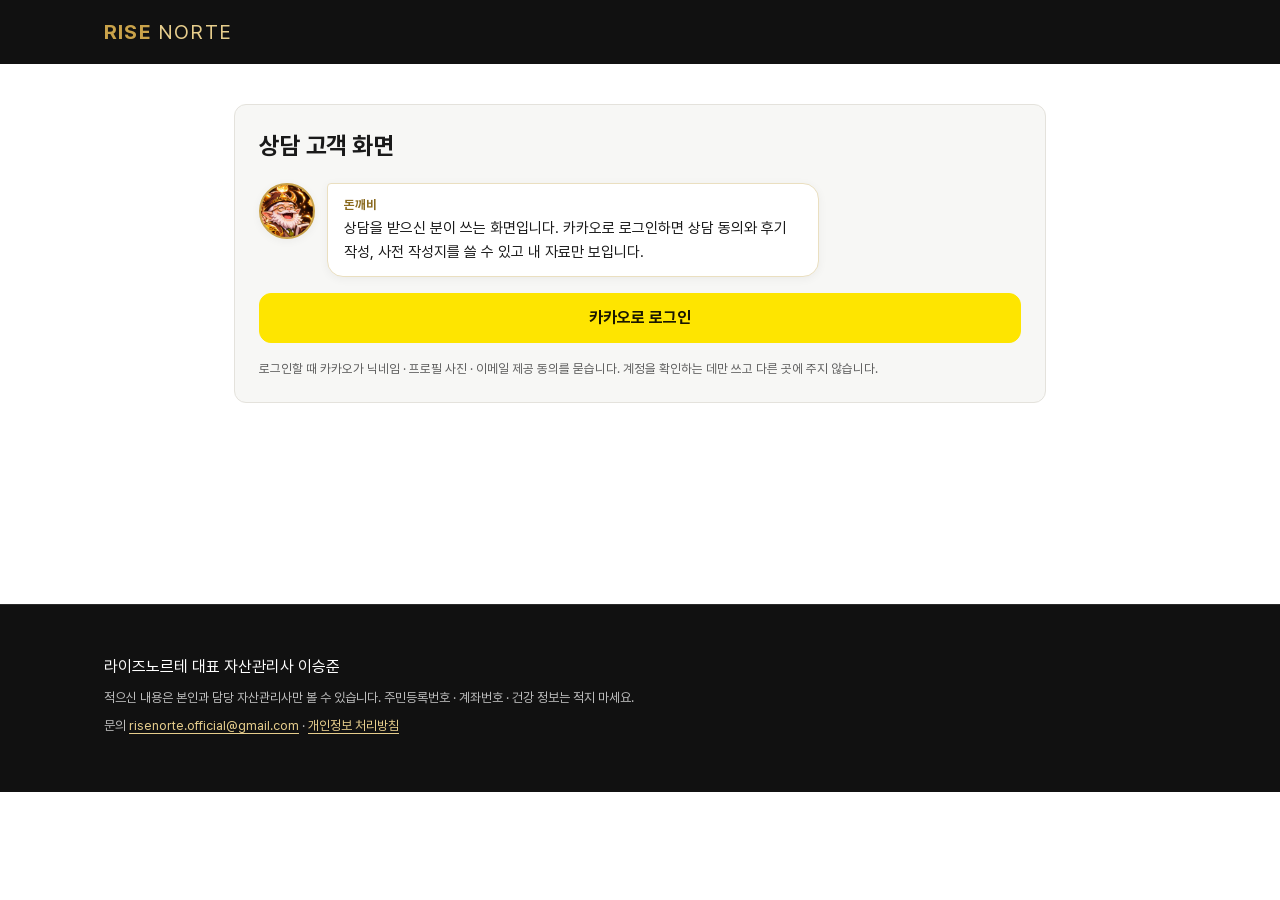
==== commit 019d8e77: "돈독귀신 테스트 다각화 · 공유 단추 · 월급날 도장판 · 가입 질문지 · 홈 화면에 깔기 · 문구 정리 Co-Authored-By: Claude Fable 5.2 <noreply" ====
--- a/app/index.html
+++ b/app/index.html
@@ -5,6 +5,14 @@
 <meta name="viewport" content="width=device-width, initial-scale=1">
 <meta name="robots" content="noindex, nofollow">
 <title>라이즈노르테 · 내 재무</title>
+<link rel="manifest" href="../assets/manifest.webmanifest">
+<meta name="theme-color" content="#111111">
+<meta name="mobile-web-app-capable" content="yes">
+<meta name="apple-mobile-web-app-capable" content="yes">
+<meta name="apple-mobile-web-app-status-bar-style" content="black">
+<meta name="apple-mobile-web-app-title" content="돈깨비">
+<link rel="apple-touch-icon" href="../assets/icons/apple_touch_180.png">
+<link rel="icon" type="image/png" sizes="192x192" href="../assets/icons/icon_192.png">
 <link rel="stylesheet" href="../assets/style.css">
 <link rel="stylesheet" href="app.css">
 </head>
@@ -34,6 +42,8 @@
 
 <script src="../assets/config.js"></script>
 <script src="spec.js"></script>
+<script src="payday.js"></script>
+<script src="monthly.js"></script>
 <script src="app.js"></script>
 </body>
 </html>
--- a/assets/style.css
+++ b/assets/style.css
@@ -349,3 +349,227 @@
 .policy ul { display: grid; gap: 8px; padding-left: 18px; list-style: disc; }
 .policy b { color: var(--ink); font-weight: 600; }
 .policy a, .consent a, .faq a { color: var(--accent); text-underline-offset: 3px; }
+
+/* 예약: 남길 말 칸 · 10분 단위 시간 버튼 */
+.field textarea { width: 100%; min-height: 96px; padding: 12px 14px; border: 1px solid #C9C7C0; border-radius: var(--radius-md); background: var(--surface); font: inherit; color: var(--ink); resize: vertical; }
+.field textarea:focus-visible { outline: 3px solid var(--focus); outline-offset: 2px; }
+.cal-m { min-height: 42px; padding: 0 14px; font-weight: 500; }
+
+/* 홈: 상담 고객용 바로가기 */
+.quick-more { margin-top: 32px; color: var(--ink-muted); font-size: 15px; }
+.quick-more a { color: var(--accent); font-weight: 600; text-underline-offset: 3px; white-space: nowrap; }
+
+/* 예약 바꾸기 · 취소 */
+.my-booking { margin-top: 32px; text-align: left; border: 1px solid var(--line); border-radius: var(--radius-md); background: var(--surface); }
+.my-booking summary { cursor: pointer; padding: 16px 20px; font-weight: 600; color: var(--accent); list-style: none; }
+.my-booking summary::-webkit-details-marker { display: none; }
+.my-booking[open] { display: grid; gap: var(--space-4); padding: 0 20px 20px; }
+.my-booking[open] summary { padding: 16px 0 0; }
+.my-booking p { color: var(--ink-muted); font-size: 14.5px; line-height: 23px; }
+.my-booking b { color: var(--ink); font-weight: 600; }
+
+/* 머리: 로그인 · 닉네임 · 로그아웃 */
+.acct { display: flex; align-items: center; gap: 10px; flex: none; margin-left: auto; }
+.acct:empty { display: none; }
+.acct-btn { font: inherit; font-size: 14px; font-weight: 600; padding: 8px 16px; border-radius: 999px; border: 1px solid var(--hero-accent); background: transparent; color: var(--hero-accent-strong); cursor: pointer; white-space: nowrap; }
+.acct-btn:hover { background: var(--hero-raised); }
+.acct-name { color: var(--hero-accent-strong); font-size: 14px; font-weight: 600; text-decoration: none; max-width: 9em; overflow: hidden; text-overflow: ellipsis; white-space: nowrap; }
+.acct-name:hover { text-decoration: underline; text-underline-offset: 3px; }
+.acct-out { font: inherit; font-size: 13px; padding: 6px 10px; border-radius: var(--radius-md); border: 1px solid var(--hero-line); background: transparent; color: var(--on-hero-muted); cursor: pointer; white-space: nowrap; }
+.acct-out:hover { color: var(--on-hero); }
+@media (max-width: 820px) {
+  .nav-cta { margin-left: 0; padding: 8px 12px; }
+  .top-in { column-gap: 8px; }
+  .acct { gap: 6px; }
+  .acct-btn { padding: 7px 12px; font-size: 13px; }
+  .acct-name { max-width: 5.5em; font-size: 13px; }
+  .acct-out { font-size: 12px; padding: 5px 7px; }
+}
+
+/* 돈깨비 이야기(첫 화면 애니메이션). 이 화면만 어둡다 — 이야기가 끝나면 흰 사이트가 나온다. */
+body.intro-on { overflow: hidden; }
+.intro { position: fixed; inset: 0; z-index: 1000; background: #000; color: #fff; overflow: hidden; opacity: 1; transition: opacity .5s; }
+.intro.out { opacity: 0; pointer-events: none; }
+.intro[hidden] { display: none; }
+.intro-bg { position: absolute; inset: -60px; background-size: cover; background-position: center; filter: blur(36px) brightness(.45); transition: background-image .6s; }
+.intro-stage { position: absolute; inset: 0; display: grid; place-items: center; cursor: pointer; }
+.intro-img { width: 100%; height: 100%; object-fit: contain; opacity: 0; transition: opacity .6s; animation-duration: 4.8s; animation-timing-function: ease-out; animation-fill-mode: both; }
+.intro-img.on { opacity: 1; }
+@keyframes introZoomIn { from { transform: scale(1); } to { transform: scale(1.06); } }
+@keyframes introZoomOut { from { transform: scale(1.06); } to { transform: scale(1); } }
+.intro-skip { position: absolute; top: 16px; right: 16px; z-index: 2; font: inherit; font-size: 14px; font-weight: 600; padding: 10px 18px; border-radius: 999px; border: 1px solid rgba(255,255,255,.55); background: rgba(0,0,0,.55); color: #fff; cursor: pointer; }
+.intro-skip:hover { background: rgba(0,0,0,.8); }
+.intro-count { position: absolute; top: 26px; left: 20px; z-index: 2; font-size: 13px; color: rgba(255,255,255,.7); }
+.intro-hint { position: absolute; left: 0; right: 0; bottom: 22px; z-index: 2; text-align: center; font-size: 12.5px; color: rgba(255,255,255,.6); pointer-events: none; }
+.intro-bar { position: absolute; left: 0; right: 0; bottom: 0; height: 4px; background: rgba(255,255,255,.18); z-index: 2; }
+.intro-bar i { display: block; height: 100%; width: 0; background: var(--hero-accent); transition: width .4s; }
+.intro-end { position: absolute; left: 50%; bottom: 56px; transform: translateX(-50%); z-index: 3; width: min(92vw, 520px); padding: 24px; border-radius: var(--radius-lg); background: rgba(17,17,17,.86); border: 1px solid rgba(201,162,74,.5); text-align: center; display: grid; gap: 18px; cursor: default; }
+.intro-end[hidden] { display: none; }
+.intro-end-t { font-size: 18px; line-height: 30px; font-weight: 600; color: #fff; }
+.intro-end-t b { color: var(--hero-accent-strong); }
+.intro-end-b { display: flex; flex-wrap: wrap; gap: 10px; justify-content: center; }
+.intro-end .btn-line { border-color: rgba(255,255,255,.6); color: #fff; background: transparent; }
+@media (prefers-reduced-motion: reduce) { .intro-img { animation: none !important; } }
+@media (max-width: 600px) { .intro-end-t { font-size: 16px; line-height: 27px; } .intro-end { bottom: 44px; padding: 20px 16px; } }
+
+.acct-admin { border: 1px solid var(--hero-accent); border-radius: 999px; padding: 6px 12px; max-width: none; }
+.acct-admin:hover { text-decoration: none; background: var(--hero-raised); }
+
+/* 확인 상자(브라우저 확인 창 대신) */
+.ask-back { position: fixed; inset: 0; z-index: 900; background: rgba(17,17,17,.55); display: grid; place-items: center; padding: 20px; }
+.ask { width: min(100%, 420px); background: var(--surface); color: var(--ink); border-radius: var(--radius-lg); padding: 24px; display: grid; gap: 10px; box-shadow: var(--shadow); text-align: left; }
+.ask p { font-size: 16px; line-height: 26px; }
+.ask-row { display: flex; gap: 10px; justify-content: flex-end; margin-top: 10px; flex-wrap: wrap; }
+.ask-row .btn { min-width: 96px; }
+
+/* 길잡이 돈깨비: 얼굴 + 말풍선 */
+.guide { display: flex; gap: 12px; align-items: flex-start; text-align: left; max-width: 560px; margin: 28px auto 0; }
+.guide-left { margin-left: 0; margin-top: 4px; }
+.guide-face { flex: none; width: 56px; height: 56px; border-radius: 50%; background: #111 url("donkkaebi.webp") center / cover no-repeat; border: 2px solid var(--hero-accent); box-shadow: var(--shadow-sm); }
+.guide-say { background: var(--surface); border: 1px solid var(--accent-line); border-radius: 4px 16px 16px 16px; padding: 12px 16px; box-shadow: var(--shadow-sm); }
+.guide-say b, .guide-name { display: block; font-size: 12.5px; line-height: 18px; color: var(--accent); font-weight: 700; margin-bottom: 2px; }
+.guide-say p { font-size: 15px; line-height: 24px; color: var(--ink); }
+.case-list .guide { margin-top: 8px; }
+.result { flex-wrap: nowrap; align-items: flex-start; }
+.result .btn { flex: none; align-self: center; }
+.result-t { flex: 1 1 auto; }
+@media (max-width: 600px) {
+  .result { flex-wrap: wrap; }
+  .result-t { flex: 1 1 60%; }
+  .result .btn { width: 100%; }
+  .guide-face { width: 48px; height: 48px; }
+}
+
+/* 휴대폰: 로그인한 상태에서는 머리의 '상담 신청'을 숨긴다(오른쪽 아래 동그란 신청 버튼이 있다) → 머리가 한 줄에 들어간다 */
+@media (max-width: 820px) {
+  .top-in:has(.acct-name) .nav-cta { display: none; }
+}
+
+/* 1분 자가 점검: 결과 보기 · 돈독귀신과 돈깨비의 말풍선 */
+.check-go { margin-top: 28px; display: grid; gap: 12px; justify-items: center; }
+.check-count { font-weight: 700; color: var(--accent); }
+.duel { margin: 32px auto 0; max-width: 620px; display: grid; gap: 14px; text-align: left; }
+.duel[hidden] { display: none; }
+.say { display: flex; gap: 12px; align-items: flex-start; }
+.say[hidden] { display: none; }
+.say-b { border-radius: 4px 18px 18px 18px; padding: 14px 18px; box-shadow: var(--shadow-sm); }
+.say-b b { display: block; font-size: 12.5px; line-height: 18px; font-weight: 700; margin-bottom: 2px; }
+.say-b p { font-size: 16px; line-height: 26px; }
+.say-face { flex: none; width: 64px; height: 64px; border-radius: 50%; background: #1B1026 url("dondok.webp") center / cover no-repeat; border: 2px solid #8E4FD6; box-shadow: 0 0 0 4px rgba(142,79,214,.18); }
+.say-bad .say-b { background: #1B1026; border: 1px solid #8E4FD6; color: #F4ECFF; }
+.say-bad .say-b b { color: #C9A2FF; }
+.say-good { flex-direction: row-reverse; }
+.say-good .guide-face { width: 64px; height: 64px; }
+.say-good .say-b { background: var(--accent-tint); border: 1px solid var(--hero-accent); color: var(--ink); border-radius: 18px 4px 18px 18px; }
+.say-good .say-b b { color: var(--accent); text-align: right; }
+.say-good .say-b p { font-weight: 600; }
+.duel-cta { justify-self: center; margin-top: 6px; }
+.say.pop, .duel-cta.pop { animation: sayPop .45s cubic-bezier(.2,1.3,.4,1) backwards; }
+.say-good.pop { animation-delay: .8s; }
+.duel-cta.pop { animation-delay: 1.5s; }
+.duel.t0 .say-good.pop { animation-delay: 0s; }
+.duel.t0 .duel-cta.pop { animation-delay: .5s; }
+.duel.t3 .say-bad.pop { animation: sayPop .45s cubic-bezier(.2,1.3,.4,1) backwards, sayShake .5s .45s; }
+.duel.t3 .say-face { width: 76px; height: 76px; }
+@keyframes sayPop { from { opacity: 0; transform: translateY(14px) scale(.9); } to { opacity: 1; transform: none; } }
+@keyframes sayShake { 0%, 100% { transform: translateX(0); } 20% { transform: translateX(-6px); } 40% { transform: translateX(6px); } 60% { transform: translateX(-4px); } 80% { transform: translateX(4px); } }
+@media (prefers-reduced-motion: reduce) { .say.pop, .duel-cta.pop, .duel.t3 .say-bad.pop { animation: none; } }
+@media (max-width: 600px) { .say-face, .say-good .guide-face { width: 52px; height: 52px; } .duel.t3 .say-face { width: 60px; height: 60px; } .say-b p { font-size: 15px; line-height: 24px; } }
+/* 스토리 끝 장면의 돈깨비 한마디 */
+.intro-say { display: flex; align-items: center; gap: 12px; justify-content: center; text-align: left; }
+.intro-say p { font-size: 22px; line-height: 30px; font-weight: 700; color: #fff; }
+.intro-say p b { display: block; font-size: 12.5px; line-height: 18px; color: var(--hero-accent-strong); }
+.intro-end-t { font-size: 15px; line-height: 25px; font-weight: 400; color: rgba(255,255,255,.85); }
+
+/* 스토리: 화면에서 직접 만든 돈깨비 장면(자기소개 · 상황 · 앞으로 · 시작) */
+.intro-compose { position: absolute; inset: 0; display: grid; grid-template-columns: 1fr 1fr; align-items: center; background: #000; }
+.intro-compose[hidden] { display: none; }
+.ic-pic { position: relative; height: 100%; background-repeat: no-repeat; background-size: auto 112%; background-position: 62% 0; }
+.ic-pic::after { content: ""; position: absolute; inset: 0; background: linear-gradient(180deg, rgba(0,0,0,0) 58%, #000 80%), linear-gradient(90deg, rgba(0,0,0,0) 70%, #000 100%); }
+.ic-box { padding: 0 6vw 0 2vw; max-width: 760px; display: grid; gap: 18px; text-align: left; }
+.ic-name { font-size: clamp(13px, 1.3vw, 18px); font-weight: 700; color: var(--hero-accent-strong); letter-spacing: .04em; }
+.ic-title { font-size: clamp(22px, 3vw, 44px); line-height: 1.3; color: #fff; font-weight: 700; }
+.ic-line { font-size: clamp(17px, 2.1vw, 32px); line-height: 1.5; color: #fff; font-weight: 500; padding: 14px 20px; border-radius: 4px 18px 18px 18px; background: rgba(255,255,255,.08); border: 1px solid rgba(201,162,74,.45); animation: icIn .6s ease-out backwards; }
+.ic-step b { display: inline-block; min-width: 3.2em; color: var(--hero-accent-strong); font-weight: 700; }
+.ic-shout { font-size: clamp(30px, 5vw, 76px); line-height: 1.2; font-weight: 700; color: var(--hero-accent-strong); animation: icIn .7s .3s cubic-bezier(.2,1.3,.4,1) backwards; }
+.ic-big { align-self: center; padding-bottom: 120px; }
+@keyframes icIn { from { opacity: 0; transform: translateY(16px); } to { opacity: 1; transform: none; } }
+.intro-end { background: transparent; border: 0; padding: 0; bottom: 64px; }
+.intro-patch { position: absolute; z-index: 2; margin: 0; display: grid; place-items: center; text-align: center; background: #F1E7D3; color: #111; font-weight: 700; line-height: 1.2; border-radius: 3px; pointer-events: none; }
+.intro-patch[hidden] { display: none; }
+body[data-story="lecture"] .intro-hint { bottom: 12px; opacity: .5; }
+body[data-story="lecture"] .intro-skip { opacity: .35; }
+body[data-story="lecture"] .intro-skip:hover { opacity: 1; }
+@media (max-aspect-ratio: 1/1) {
+  .intro-compose { grid-template-columns: 1fr; grid-template-rows: 40% 1fr; align-items: start; }
+  .ic-pic { background-size: auto 150%; background-position: 60% 8%; }
+  .ic-pic::after { background: linear-gradient(180deg, rgba(0,0,0,0) 62%, #000 96%); }
+  .ic-box { padding: 4px 22px 0; gap: 12px; }
+  .ic-line { padding: 12px 14px; }
+  .ic-big { padding-bottom: 0; text-align: center; justify-items: center; }
+  .intro-end { bottom: 70px; }
+}
+@media (prefers-reduced-motion: reduce) { .ic-line, .ic-shout { animation: none; } }
+
+/* 홈: 스토리 미리보기 칸(누르면 스토리가 재생된다 · 자동으로 틀지 않는다) */
+.story-card { display: grid; grid-template-columns: 240px 1fr; max-width: 760px; margin: 0 auto 56px; border-radius: var(--radius-lg); overflow: hidden; background: var(--hero-bg); color: var(--on-hero); text-decoration: none; text-align: left; box-shadow: var(--shadow); transition: transform .15s; }
+.story-card[hidden] { display: none; }
+.story-card:hover { transform: translateY(-2px); }
+.story-thumb { position: relative; min-height: 150px; background: #000 url("story/s08.jpg") 62% 30% / cover no-repeat; }
+.story-thumb::after { content: "▶"; position: absolute; left: 50%; top: 50%; width: 56px; height: 56px; margin: -28px 0 0 -28px; border-radius: 50%; background: rgba(17,17,17,.72); border: 2px solid var(--hero-accent); color: var(--hero-accent-strong); display: grid; place-items: center; font-size: 20px; padding-left: 4px; }
+.story-txt { display: grid; gap: 6px; align-content: center; padding: 24px 28px; }
+.story-over { font-size: 12.5px; font-weight: 700; letter-spacing: .08em; color: var(--hero-accent); }
+.story-txt strong { font-size: 20px; line-height: 30px; font-weight: 700; color: #fff; }
+.story-sub { font-size: 14.5px; color: var(--hero-accent-strong); }
+@media (max-width: 600px) {
+  .story-card { grid-template-columns: 1fr; margin-bottom: 40px; }
+  .story-thumb { min-height: 170px; }
+  .story-txt { padding: 18px 20px 22px; }
+  .story-txt strong { font-size: 18px; line-height: 27px; }
+}
+
+/* 스토리 끝 장면: 낮은 화면(작은 창 · 가로로 눕힌 휴대폰)에서도 세 줄이 다 들어가게 글자를 화면 높이에 맞춘다 */
+@media (min-aspect-ratio: 1/1) {
+  .ic-box { gap: min(18px, 2.4vh); }
+  .ic-title { font-size: clamp(18px, min(3vw, 5.4vh), 44px); }
+  .ic-line { font-size: clamp(14px, min(2.1vw, 3.8vh), 32px); padding: min(14px, 1.8vh) 20px; }
+}
+
+/* ‘내 안의 돈독귀신 테스트’ 결과. --g 는 결과로 나온 귀신의 색 */
+.ghost-result { --g: #7B3FBF; margin: 36px auto 0; max-width: 620px; display: grid; gap: 16px; text-align: left; scroll-margin-top: 130px; }
+.ghost-result[hidden] { display: none; }
+.ghost-result.pop > * { animation: sayPop .45s cubic-bezier(.2,1.3,.4,1) backwards; }
+.ghost-result.pop > *:nth-child(2) { animation-delay: .5s; }
+.ghost-result.pop > *:nth-child(3) { animation-delay: .9s; }
+.ghost-result.pop > *:nth-child(n+4) { animation-delay: 1.3s; }
+.gr-head { display: flex; align-items: center; gap: 18px; padding: 20px; background: var(--surface); border: 2px solid var(--g); border-radius: var(--radius-lg); box-shadow: var(--shadow); }
+.gr-pic { flex: none; width: 104px; height: 104px; border-radius: 50%; background: #111 center / cover no-repeat; border: 3px solid var(--g); box-shadow: 0 0 0 6px color-mix(in srgb, var(--g) 18%, transparent); }
+.gr-over { font-size: 13.5px; color: var(--ink-muted); }
+.gr-name { font-size: 30px; line-height: 40px; font-weight: 700; color: var(--g); }
+.gr-nick { font-size: 15.5px; font-weight: 600; }
+.ghost-result .say-bad .say-face { background-color: #111; border-color: var(--g); box-shadow: 0 0 0 4px color-mix(in srgb, var(--g) 18%, transparent); width: 56px; height: 56px; }
+.ghost-result .say-bad .say-b { background: #17121C; border-color: var(--g); color: #fff; }
+.ghost-result .say-bad .say-b b { color: color-mix(in srgb, var(--g) 55%, #fff); }
+.ghost-result .say { opacity: 1; }
+.say-sub { margin-top: 8px; font-weight: 400 !important; color: var(--ink-muted); font-size: 14.5px !important; line-height: 23px !important; }
+.gr-bars { display: grid; gap: 8px; padding: 16px 20px; background: var(--surface); border: 1px solid var(--line); border-radius: var(--radius-md); }
+.gr-bar { display: grid; grid-template-columns: 4.2em auto 1fr; align-items: center; gap: 12px; font-size: 14.5px; }
+.gr-bar-n { font-weight: 700; color: var(--c); }
+.gr-dots { display: flex; gap: 5px; }
+.gr-dots i { width: 22px; height: 10px; border-radius: 5px; background: var(--line); }
+.gr-dots i.on { background: var(--c); }
+.gr-bar-l { color: var(--ink-muted); font-size: 13.5px; }
+.gr-also { font-size: 14.5px; color: var(--ink-muted); text-align: center; }
+.gr-note { font-size: 14.5px; line-height: 24px; color: var(--ink-muted); text-align: center; }
+.gr-acts { display: grid; gap: 10px; justify-items: center; }
+@media (max-width: 600px) {
+  .gr-head { padding: 16px; gap: 14px; }
+  .gr-pic { width: 84px; height: 84px; }
+  .gr-name { font-size: 25px; line-height: 34px; }
+  .gr-acts .btn { width: 100%; }
+}
+@media (prefers-reduced-motion: reduce) { .ghost-result.pop > * { animation: none; } }
+.gr-acts .btn-line { background: var(--surface); color: var(--ink); border: 1.5px solid var(--ink); }
+.gr-acts .link { justify-self: center; }
+.gr-shared { font-size: 14px; line-height: 22px; color: var(--ink-muted); text-align: center; word-break: break-all; }
+.check-from { margin: 0 auto 20px; max-width: 620px; padding: 12px 16px; border-radius: var(--radius-md); background: var(--surface); border: 1px dashed var(--accent); font-size: 15px; text-align: center; }
--- a/app/app.css
+++ b/app/app.css
@@ -113,3 +113,69 @@
 .day-head p { font-weight: 700; margin-right: auto; }
 .panel .sec-box .wide.blocked { background: var(--surface-raised); }
 .panel .sec-box .wide.blocked > label { color: var(--ink-muted); text-decoration: line-through; }
+/* 예약 관리: 날짜마다 접었다 펴기 */
+details.day > summary { cursor: pointer; padding: 14px var(--space-4); font-weight: 600; list-style: none; position: relative; padding-right: 44px; }
+details.day > summary::-webkit-details-marker { display: none; }
+details.day > summary::after { content: ""; position: absolute; right: 20px; top: 20px; width: 8px; height: 8px; border-right: 2px solid var(--accent); border-bottom: 2px solid var(--accent); transform: rotate(45deg); }
+details.day[open] > summary::after { transform: rotate(-135deg); top: 24px; }
+details.day.has-booking > summary { color: var(--accent); }
+details.day.all-blocked > summary { color: var(--ink-muted); text-decoration: line-through; }
+details.day .day-head { padding-top: 0; }
+details.day .day-head:empty { display: none; }
+details.panel > summary { cursor: pointer; font-weight: 600; }
+details.panel[open] > summary { margin-bottom: var(--space-4); }
+/* 상담 동의 · 후기 */
+.panel details > summary.link-btn { cursor: pointer; list-style: none; display: inline-block; }
+.panel details[open] { display: grid; gap: var(--space-4); }
+.tabs { flex-wrap: wrap; }
+/* 예약: 시간 바꾸기 칸 */
+.mover { display: grid; gap: 8px; padding-top: 4px; }
+.mover[hidden] { display: none; }
+.mover input { max-width: 170px; }
+/* 통계 */
+.stat-cards { display: grid; grid-template-columns: repeat(3, 1fr); gap: 12px; }
+.stat { background: var(--surface); border: 1px solid var(--line); border-radius: var(--radius-md); padding: 18px; display: grid; gap: 2px; box-shadow: var(--shadow-sm); }
+.stat b { font-size: 28px; line-height: 36px; color: var(--accent); font-weight: 700; }
+.stat span { font-weight: 600; }
+.stat small { font-size: 12.5px; color: var(--ink-muted); }
+.stat-table td, .stat-table th { white-space: nowrap; }
+.stat-bar { display: flex; align-items: center; gap: 8px; min-width: 120px; }
+.stat-bar i { display: block; height: 10px; border-radius: 5px; background: var(--hero-accent); }
+.stat-bar span { font-variant-numeric: tabular-nums; }
+@media (max-width: 600px) { .stat-cards { grid-template-columns: repeat(2, 1fr); } .stat b { font-size: 24px; } }
+
+/* 월급날 도장판 */
+.tabs-wrap { flex-wrap: wrap; }
+.pay-says { display: grid; gap: 10px; }
+.pay-say { display: flex; gap: 12px; align-items: flex-start; padding: 12px 14px; border: 1px solid var(--line); border-radius: var(--radius-md); background: var(--surface); }
+.pay-say b { font-size: 13px; color: var(--ink-muted); }
+.pay-say p { font-size: 15.5px; line-height: 24px; }
+.pay-star { border-color: var(--ink); }
+.pay-star p { font-size: 17px; line-height: 27px; font-weight: 700; }
+.pay-face { flex: none; display: inline-block; width: 44px; height: 44px; border-radius: 50%; background: #111 center / cover no-repeat; }
+.pay-seat { display: grid; gap: 8px; padding: 16px; border: 1px solid var(--line); border-radius: var(--radius-md); background: var(--surface); }
+.pay-seat h2 { display: flex; align-items: center; gap: 10px; font-size: 18px; line-height: 26px; }
+.pay-seat h2 .pay-face { width: 36px; height: 36px; }
+.pay-promise { font-size: 14.5px; color: var(--ink-muted); }
+.pay-pick { margin-bottom: 0; }
+.pay-pick button { flex: 1; min-height: 46px; }
+.pay-reply { font-size: 15px; line-height: 24px; padding: 10px 12px; border-left: 4px solid var(--accent); background: var(--surface-raised); }
+.pay-board { display: grid; grid-template-columns: repeat(6, 1fr); gap: 8px; margin-top: 12px; }
+.pay-cell { display: grid; justify-items: center; align-content: start; gap: 2px; min-height: 84px; padding: 6px 2px; border: 1px dashed var(--line); border-radius: var(--radius-md); font-size: 12px; color: var(--ink-muted); }
+.pay-cell.on { border-style: solid; border-color: #B3261E; }
+.pay-seal { display: inline-grid; place-items: center; width: 38px; height: 38px; border-radius: 50%; border: 3px double #B3261E; color: #B3261E; font-weight: 800; font-size: 13px; transform: rotate(-12deg); }
+.pay-seal-lg { width: 72px; height: 72px; font-size: 22px; border-width: 5px; }
+.pay-done { display: flex; align-items: center; gap: 16px; padding: 16px; border: 2px solid #B3261E; border-radius: var(--radius-md); font-weight: 700; }
+.pay-share { display: grid; gap: 12px; }
+@media (max-width: 600px) { .pay-board { grid-template-columns: repeat(4, 1fr); } }
+
+/* 홈 화면에 깔기 안내 */
+.install-box { margin-bottom: var(--space-6); }
+.install-steps { margin: 0; padding-left: 1.3em; display: grid; gap: 6px; font-size: 15px; line-height: 24px; }
+.pay-opts { margin-bottom: 0; }
+.pay-opts button { min-height: 44px; }
+.q select { max-width: 12em; }
+.pay-monthly { display: grid; gap: 14px; }
+.pay-item { display: grid; gap: 8px; padding: 14px; border: 1px solid var(--line); border-radius: var(--radius-md); background: var(--surface); }
+.pay-item-t { font-weight: 700; font-size: 15.5px; line-height: 24px; }
+.pay-item .guide { margin-top: 0; }
